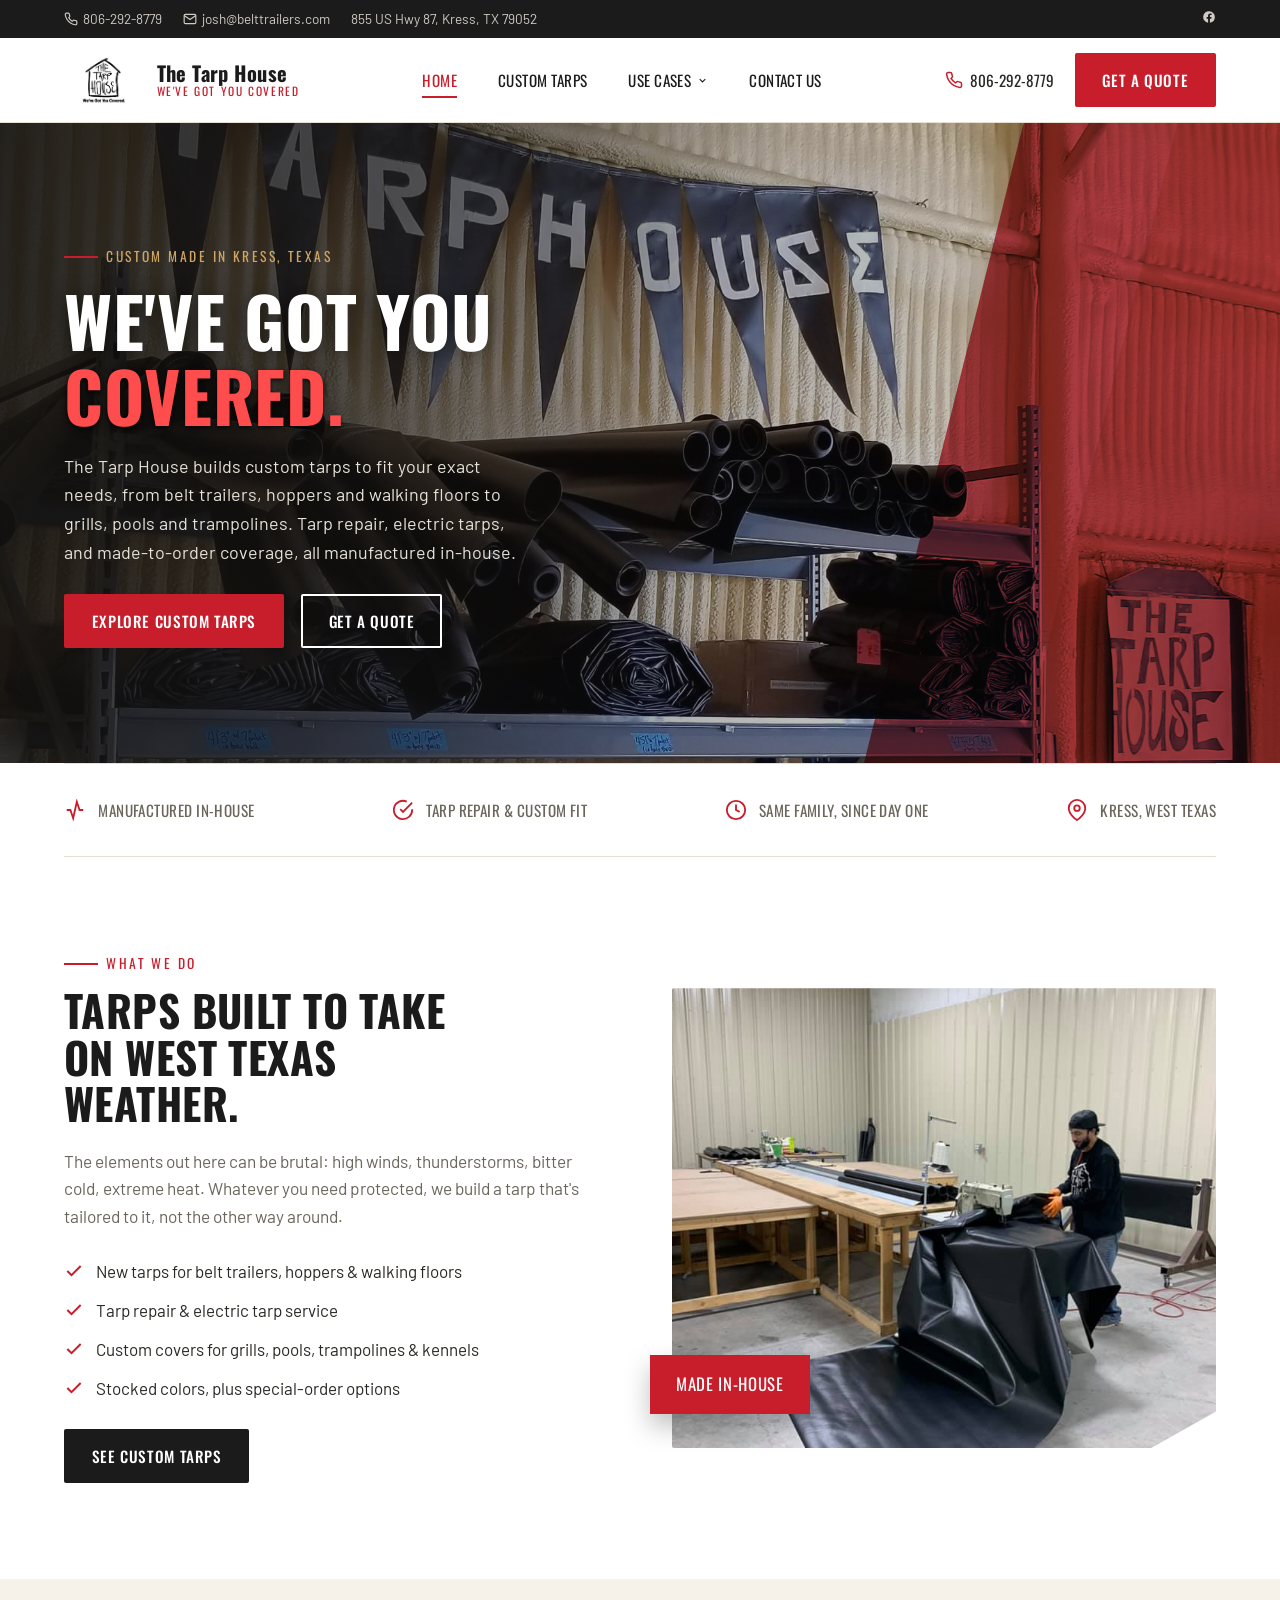
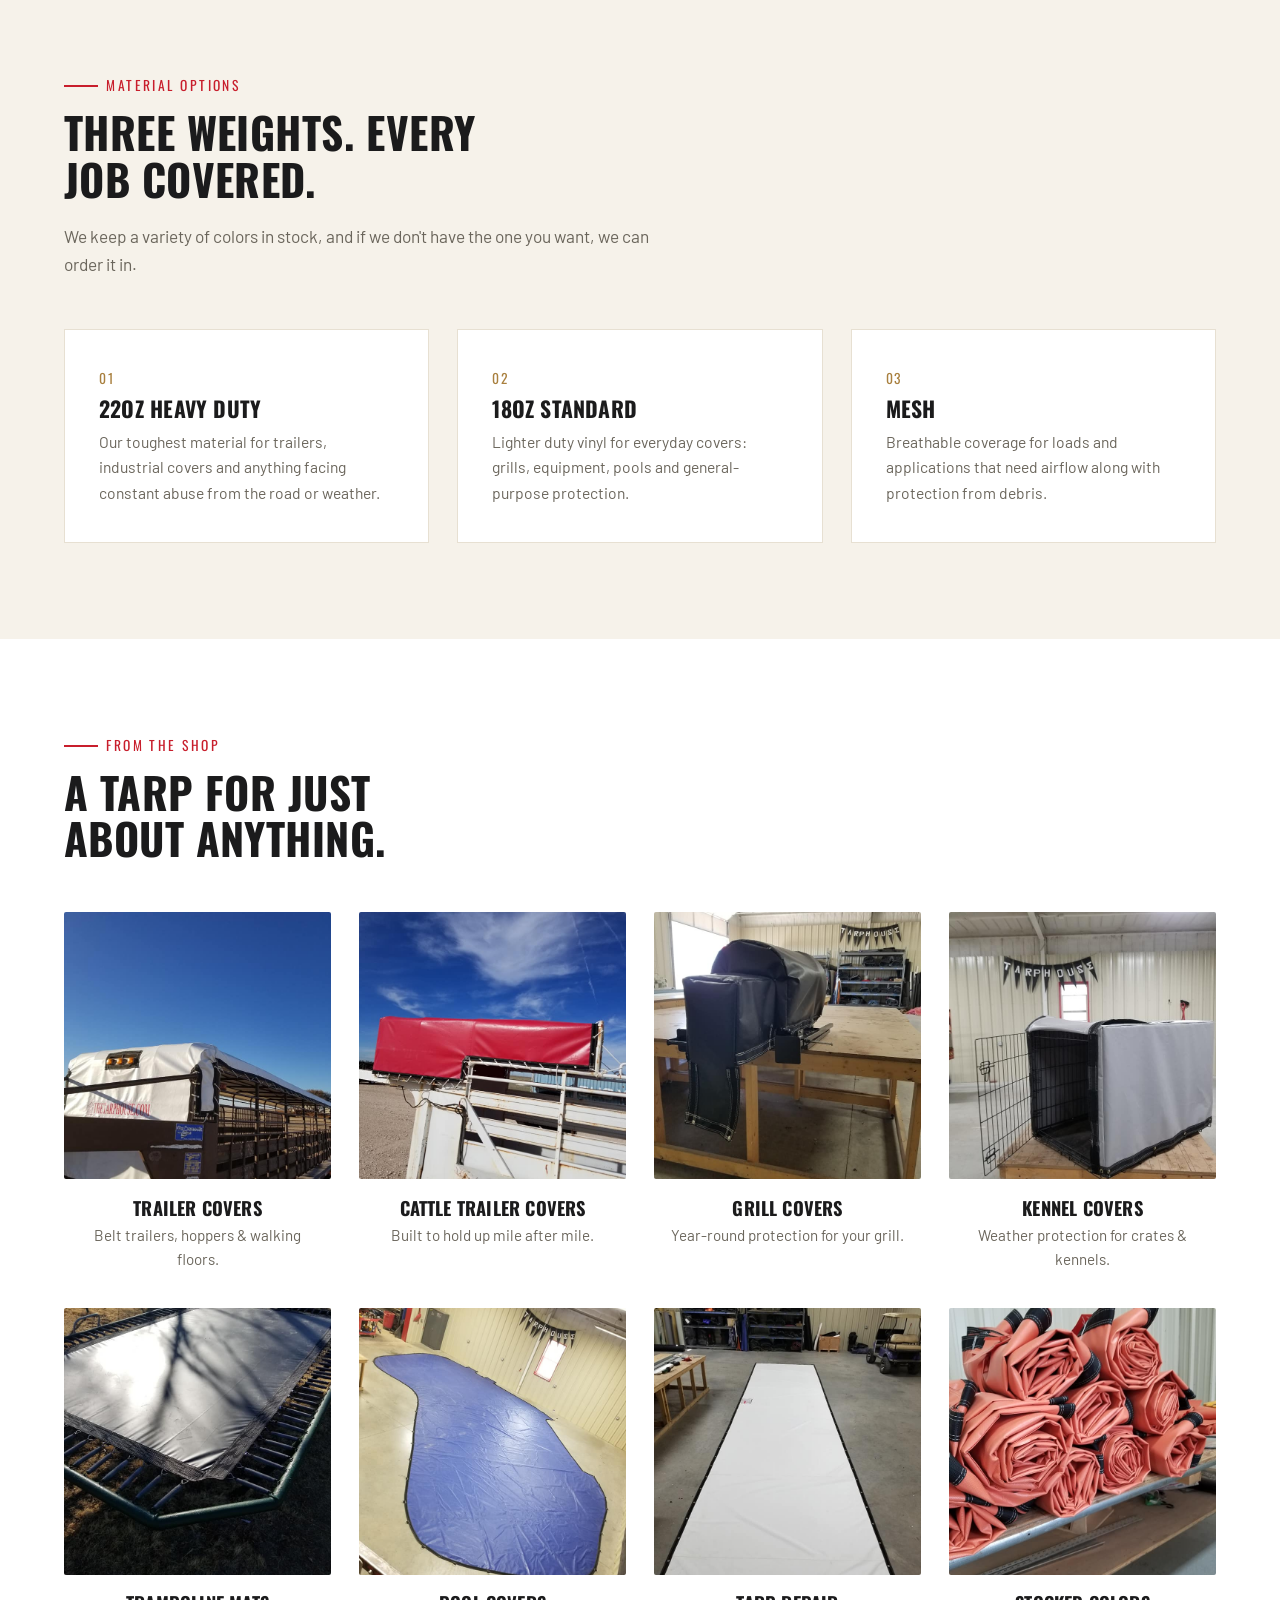
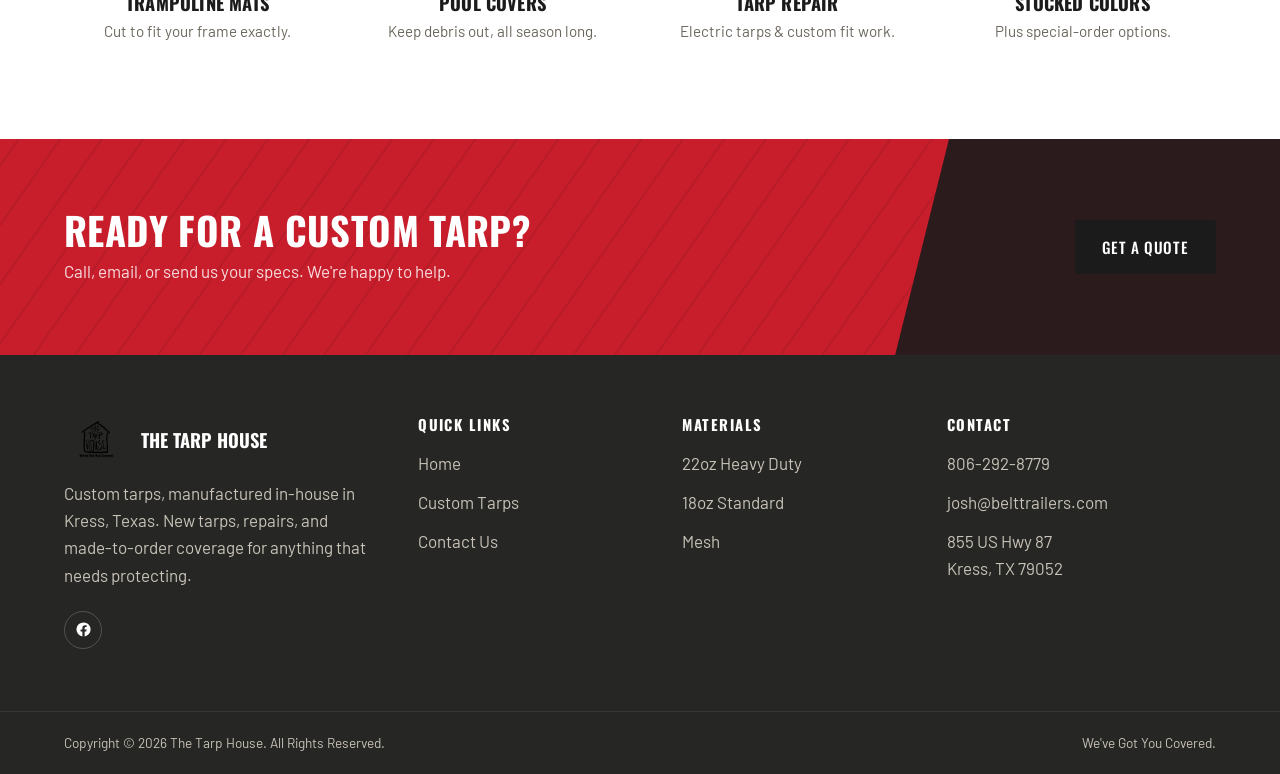
==== index.html @ b613b9aa "Rebuild The Tarp House website Static HTML/CSS/JS site replacing the outdated WordPress build, style" ====
<!doctype html>
<html lang="en">
<head>
<meta charset="UTF-8">
<meta name="viewport" content="width=device-width, initial-scale=1">
<title>The Tarp House | Custom Tarps &amp; Tarp Repair | Kress, TX</title>
<meta name="description" content="Custom-made tarps for trailers, grills, pools, trampolines and more. New tarps, tarp repair, and heavy-duty custom work, manufactured in-house in Kress, Texas.">
<link rel="icon" href="assets/img/favicon.png">
<link rel="preconnect" href="https://fonts.googleapis.com">
<link rel="preconnect" href="https://fonts.gstatic.com" crossorigin>
<link href="https://fonts.googleapis.com/css2?family=Oswald:wght@400;500;600;700&family=Barlow:wght@400;500;600&display=swap" rel="stylesheet">
<link rel="stylesheet" href="assets/css/style.css">
</head>
<body>

<!-- ============ TOP BAR ============ -->
<div class="topbar">
  <div class="container">
    <div class="topbar-left">
      <a href="tel:8062928779">
        <svg viewBox="0 0 24 24" fill="none" stroke="currentColor" stroke-width="2"><path d="M22 16.92v3a2 2 0 0 1-2.18 2 19.79 19.79 0 0 1-8.63-3.07 19.5 19.5 0 0 1-6-6 19.79 19.79 0 0 1-3.07-8.67A2 2 0 0 1 4.11 2h3a2 2 0 0 1 2 1.72c.127.96.362 1.903.7 2.81a2 2 0 0 1-.45 2.11L8.09 9.91a16 16 0 0 0 6 6l1.27-1.27a2 2 0 0 1 2.11-.45c.907.338 1.85.573 2.81.7A2 2 0 0 1 22 16.92z"/></svg>
        806-292-8779
      </a>
      <span><svg viewBox="0 0 24 24" fill="none" stroke="currentColor" stroke-width="2"><path d="M20 4H4a2 2 0 0 0-2 2v12a2 2 0 0 0 2 2h16a2 2 0 0 0 2-2V6a2 2 0 0 0-2-2z"/><path d="m22 6-10 7L2 6"/></svg> josh@belttrailers.com</span>
      <span>855 US Hwy 87, Kress, TX 79052</span>
    </div>
    <div class="topbar-social">
      <a href="https://www.facebook.com/The-Tarp-House-2040908219560010" aria-label="Facebook" target="_blank" rel="noopener">
        <svg viewBox="0 0 24 24" fill="currentColor"><path d="M22 12a10 10 0 1 0-11.56 9.88v-6.99H7.9V12h2.54V9.8c0-2.5 1.49-3.89 3.78-3.89 1.1 0 2.24.2 2.24.2v2.46h-1.26c-1.24 0-1.63.77-1.63 1.56V12h2.78l-.44 2.89h-2.34v6.99A10 10 0 0 0 22 12z"/></svg>
      </a>
    </div>
  </div>
</div>

<!-- ============ MAIN NAV ============ -->
<div class="navwrap">
  <div class="container nav">
    <a class="brand" href="index.html">
      <img src="assets/img/logo-mark.png" alt="The Tarp House logo">
      <span class="brand-word"><b>The Tarp House</b><span>We've Got You Covered</span></span>
    </a>
    <nav class="nav-links" id="nav-links">
      <a href="index.html" class="active">Home</a>
      <a href="custom-tarps.html">Custom Tarps</a>
      <div class="nav-dropdown">
        <button class="nav-dropdown-toggle" aria-expanded="false" aria-haspopup="true">
          Use Cases
          <svg viewBox="0 0 24 24" fill="none" stroke="currentColor" stroke-width="2.4"><polyline points="6 9 12 15 18 9"/></svg>
        </button>
        <div class="nav-dropdown-menu">
          <a href="use-cases/trailer-covers.html">Trailer Covers</a>
          <a href="use-cases/trampoline-mats.html">Trampoline Mats</a>
          <a href="use-cases/grill-covers.html">Grill Covers</a>
          <a href="use-cases/kennel-covers.html">Kennel Covers</a>
          <a href="use-cases/colors.html">Colors We Have</a>
        </div>
      </div>
      <a href="contact-us.html">Contact Us</a>
      <a href="tel:8062928779" class="nav-mobile-call">Call Now: 806-292-8779</a>
    </nav>
    <div class="nav-cta">
      <a class="nav-phone" href="tel:8062928779">
        <svg viewBox="0 0 24 24" fill="none" stroke="currentColor" stroke-width="2"><path d="M22 16.92v3a2 2 0 0 1-2.18 2 19.79 19.79 0 0 1-8.63-3.07 19.5 19.5 0 0 1-6-6 19.79 19.79 0 0 1-3.07-8.67A2 2 0 0 1 4.11 2h3a2 2 0 0 1 2 1.72c.127.96.362 1.903.7 2.81a2 2 0 0 1-.45 2.11L8.09 9.91a16 16 0 0 0 6 6l1.27-1.27a2 2 0 0 1 2.11-.45c.907.338 1.85.573 2.81.7A2 2 0 0 1 22 16.92z"/></svg>
        806-292-8779
      </a>
      <a class="btn btn-red" href="contact-us.html">Get a Quote</a>
      <button class="hamburger" aria-label="Toggle menu" aria-expanded="false">
        <span></span><span></span><span></span>
      </button>
    </div>
  </div>
</div>

<!-- ============ HERO ============ -->
<header class="hero" style="background-image:url('assets/img/tarps-in-a-house.jpg')">
  <div class="hero-shape"></div>
  <div class="hero-shape two"></div>
  <div class="container">
    <span class="hero-eyebrow">Custom Made in Kress, Texas</span>
    <h1>We've Got You <em>Covered.</em></h1>
    <p>The Tarp House builds custom tarps to fit your exact needs, from belt trailers, hoppers and walking floors to grills, pools and trampolines. Tarp repair, electric tarps, and made-to-order coverage, all manufactured in-house.</p>
    <div class="hero-actions">
      <a href="custom-tarps.html" class="btn btn-red">Explore Custom Tarps</a>
      <a href="contact-us.html" class="btn btn-outline">Get a Quote</a>
    </div>
  </div>
</header>

<!-- ============ TRUST STRIP ============ -->
<div class="container">
  <div class="trust-strip">
    <div class="trust-item"><svg viewBox="0 0 24 24" fill="none" stroke="currentColor" stroke-width="2"><path d="M3 12h4l3 9 4-18 3 9h4"/></svg> Manufactured In-House</div>
    <div class="trust-item"><svg viewBox="0 0 24 24" fill="none" stroke="currentColor" stroke-width="2"><path d="M22 11.08V12a10 10 0 1 1-5.93-9.14"/><polyline points="22 4 12 14.01 9 11.01"/></svg> Tarp Repair &amp; Custom Fit</div>
    <div class="trust-item"><svg viewBox="0 0 24 24" fill="none" stroke="currentColor" stroke-width="2"><circle cx="12" cy="12" r="10"/><polyline points="12 6 12 12 16 14"/></svg> Same Family, Since Day One</div>
    <div class="trust-item"><svg viewBox="0 0 24 24" fill="none" stroke="currentColor" stroke-width="2"><path d="M21 10c0 7-9 13-9 13s-9-6-9-13a9 9 0 0 1 18 0z"/><circle cx="12" cy="10" r="3"/></svg> Kress, West Texas</div>
  </div>
</div>

<!-- ============ INTRO SPLIT ============ -->
<section>
  <div class="container split">
    <div>
      <span class="eyebrow">What We Do</span>
      <h2 class="section-title">Tarps built to take on West Texas weather.</h2>
      <p class="section-lede">The elements out here can be brutal: high winds, thunderstorms, bitter cold, extreme heat. Whatever you need protected, we build a tarp that's tailored to it, not the other way around.</p>
      <ul class="checklist">
        <li><svg viewBox="0 0 24 24" fill="none" stroke="currentColor" stroke-width="2.4"><polyline points="20 6 9 17 4 12"/></svg> New tarps for belt trailers, hoppers &amp; walking floors</li>
        <li><svg viewBox="0 0 24 24" fill="none" stroke="currentColor" stroke-width="2.4"><polyline points="20 6 9 17 4 12"/></svg> Tarp repair &amp; electric tarp service</li>
        <li><svg viewBox="0 0 24 24" fill="none" stroke="currentColor" stroke-width="2.4"><polyline points="20 6 9 17 4 12"/></svg> Custom covers for grills, pools, trampolines &amp; kennels</li>
        <li><svg viewBox="0 0 24 24" fill="none" stroke="currentColor" stroke-width="2.4"><polyline points="20 6 9 17 4 12"/></svg> Stocked colors, plus special-order options</li>
      </ul>
      <a href="custom-tarps.html" class="btn btn-ink">See Custom Tarps</a>
    </div>
    <div class="split-media">
      <div class="frame">
        <img src="assets/img/workin-man2.jpg" alt="The Tarp House team hand-sewing a custom tarp in the shop">
      </div>
      <div class="tag">Made In-House</div>
    </div>
  </div>
</section>

<!-- ============ MATERIALS ============ -->
<section class="bg-cream">
  <div class="container">
    <span class="eyebrow">Material Options</span>
    <h2 class="section-title">Three weights. Every job covered.</h2>
    <p class="section-lede">We keep a variety of colors in stock, and if we don't have the one you want, we can order it in.</p>
    <div class="grid-3">
      <div class="card">
        <span class="num">01</span>
        <h3>22oz Heavy Duty</h3>
        <p>Our toughest material for trailers, industrial covers and anything facing constant abuse from the road or weather.</p>
      </div>
      <div class="card">
        <span class="num">02</span>
        <h3>18oz Standard</h3>
        <p>Lighter duty vinyl for everyday covers: grills, equipment, pools and general-purpose protection.</p>
      </div>
      <div class="card">
        <span class="num">03</span>
        <h3>Mesh</h3>
        <p>Breathable coverage for loads and applications that need airflow along with protection from debris.</p>
      </div>
    </div>
  </div>
</section>

<!-- ============ GALLERY ============ -->
<section>
  <div class="container">
    <span class="eyebrow">From The Shop</span>
    <h2 class="section-title">A tarp for just about anything.</h2>
    <div class="tiles">
      <a class="tile" href="use-cases/trailer-covers.html">
        <div class="tile-img"><img src="assets/img/trailer-tarp2.jpg" alt="Custom trailer tarp cover"></div>
        <h3>Trailer Covers</h3>
        <p>Belt trailers, hoppers &amp; walking floors.</p>
      </a>
      <a class="tile" href="use-cases/trailer-covers.html">
        <div class="tile-img"><img src="assets/img/trailer-tarp3.jpg" alt="Custom cattle trailer tarp cover"></div>
        <h3>Cattle Trailer Covers</h3>
        <p>Built to hold up mile after mile.</p>
      </a>
      <a class="tile" href="use-cases/grill-covers.html">
        <div class="tile-img"><img src="assets/img/Grill-cover.jpg" alt="Custom grill cover tarp"></div>
        <h3>Grill Covers</h3>
        <p>Year-round protection for your grill.</p>
      </a>
      <a class="tile" href="use-cases/kennel-covers.html">
        <div class="tile-img"><img src="assets/img/kennel-tarp.jpg" alt="Custom kennel cover tarp"></div>
        <h3>Kennel Covers</h3>
        <p>Weather protection for crates &amp; kennels.</p>
      </a>
      <a class="tile" href="use-cases/trampoline-mats.html">
        <div class="tile-img"><img src="assets/img/trampoline-mat.jpg" alt="Custom trampoline mat"></div>
        <h3>Trampoline Mats</h3>
        <p>Cut to fit your frame exactly.</p>
      </a>
      <a class="tile" href="custom-tarps.html">
        <div class="tile-img"><img src="assets/img/Pool-cover.jpg" alt="Custom pool cover tarp"></div>
        <h3>Pool Covers</h3>
        <p>Keep debris out, all season long.</p>
      </a>
      <a class="tile" href="contact-us.html">
        <div class="tile-img"><img src="assets/img/tarp-strip.jpg" alt="Tarp repair and custom fit material"></div>
        <h3>Tarp Repair</h3>
        <p>Electric tarps &amp; custom fit work.</p>
      </a>
      <a class="tile" href="use-cases/colors.html">
        <div class="tile-img"><img src="assets/img/rolled-tarps.jpg" alt="Rolled custom tarp material in stock colors"></div>
        <h3>Stocked Colors</h3>
        <p>Plus special-order options.</p>
      </a>
    </div>
  </div>
</section>

<!-- ============ CTA BAND ============ -->
<div class="cta-band">
  <div class="container cta-inner">
    <div>
      <h2>Ready for a custom tarp?</h2>
      <p>Call, email, or send us your specs. We're happy to help.</p>
    </div>
    <a href="contact-us.html" class="btn btn-ink">Get a Quote</a>
  </div>
</div>

<!-- ============ FOOTER ============ -->
<footer class="site-footer">
  <div class="footer-top">
    <div class="container footer-cols">
      <div>
        <div class="footer-brand">
          <img src="assets/img/logo-mark.png" alt="The Tarp House">
          <b>The Tarp House</b>
        </div>
        <p>Custom tarps, manufactured in-house in Kress, Texas. New tarps, repairs, and made-to-order coverage for anything that needs protecting.</p>
        <div class="footer-social">
          <a href="https://www.facebook.com/The-Tarp-House-2040908219560010" aria-label="Facebook" target="_blank" rel="noopener">
            <svg viewBox="0 0 24 24" fill="currentColor"><path d="M22 12a10 10 0 1 0-11.56 9.88v-6.99H7.9V12h2.54V9.8c0-2.5 1.49-3.89 3.78-3.89 1.1 0 2.24.2 2.24.2v2.46h-1.26c-1.24 0-1.63.77-1.63 1.56V12h2.78l-.44 2.89h-2.34v6.99A10 10 0 0 0 22 12z"/></svg>
          </a>
        </div>
      </div>
      <div class="footer-col">
        <h4>Quick Links</h4>
        <ul>
          <li><a href="index.html">Home</a></li>
          <li><a href="custom-tarps.html">Custom Tarps</a></li>
          <li><a href="contact-us.html">Contact Us</a></li>
        </ul>
      </div>
      <div class="footer-col">
        <h4>Materials</h4>
        <ul>
          <li><a href="custom-tarps.html#materials">22oz Heavy Duty</a></li>
          <li><a href="custom-tarps.html#materials">18oz Standard</a></li>
          <li><a href="custom-tarps.html#materials">Mesh</a></li>
        </ul>
      </div>
      <div class="footer-col">
        <h4>Contact</h4>
        <ul>
          <li><a href="tel:8062928779">806-292-8779</a></li>
          <li><a href="mailto:josh@belttrailers.com">josh@belttrailers.com</a></li>
          <li>855 US Hwy 87<br>Kress, TX 79052</li>
        </ul>
      </div>
    </div>
  </div>
  <div class="footer-bottom">
    <div class="container">
      <span>Copyright &copy; 2026 The Tarp House. All Rights Reserved.</span>
      <span>We've Got You Covered.</span>
    </div>
  </div>
</footer>

<button class="back-to-top" aria-label="Back to top">
  <svg viewBox="0 0 24 24" fill="none" stroke="currentColor" stroke-width="2"><line x1="12" y1="19" x2="12" y2="5"/><polyline points="5 12 12 5 19 12"/></svg>
</button>

<script src="assets/js/main.js"></script>
</body>
</html>
---- assets/css/style.css ----
/* ============================================================
   THE TARP HOUSE - stylesheet
   Palette: gunmetal charcoal + canvas tan + trailer red
   Display: Oswald (condensed, industrial) / Body: Barlow
   ============================================================ */

:root{
  --red: #c81e2c;
  --red-dark: #9c1622;
  --ink: #1b1b1c;
  --charcoal: #262624;
  --charcoal-2: #323230;
  --tan: #cfa564;
  --tan-dark: #a9803f;
  --cream: #f6f2ea;
  --paper: #ffffff;
  --line: #e7e0d2;
  --text: #2b2925;
  --text-soft: #6b665c;

  --font-display: "Oswald", "Arial Narrow", sans-serif;
  --font-body: "Barlow", "Segoe UI", sans-serif;

  --container: 1200px;
  --radius: 2px;
}

*,*::before,*::after{ box-sizing: border-box; }
html{ scroll-behavior: smooth; }
body{
  margin:0;
  font-family: var(--font-body);
  color: var(--text);
  background: var(--paper);
  font-size: 17px;
  line-height: 1.6;
  -webkit-font-smoothing: antialiased;
}
img{ max-width:100%; display:block; }
a{ color: inherit; text-decoration:none; }
h1,h2,h3,h4{
  font-family: var(--font-display);
  text-transform: uppercase;
  letter-spacing: .01em;
  line-height: 1.08;
  margin: 0 0 .5em;
  color: var(--ink);
}
p{ margin: 0 0 1em; }
.container{
  width: 100%;
  max-width: var(--container);
  margin: 0 auto;
  padding: 0 24px;
}
.visually-hidden{
  position:absolute; width:1px; height:1px; overflow:hidden;
  clip:rect(0 0 0 0); white-space:nowrap;
}

/* ---------- buttons ---------- */
.btn{
  display:inline-flex; align-items:center; gap:.5em;
  font-family: var(--font-display);
  text-transform: uppercase;
  letter-spacing: .04em;
  font-size: .95rem;
  font-weight: 500;
  padding: .85em 1.7em;
  border: 2px solid transparent;
  border-radius: var(--radius);
  cursor: pointer;
  transition: transform .18s ease, background-color .18s ease, color .18s ease, border-color .18s ease;
}
.btn:active{ transform: translateY(1px); }
.btn-red{ background: var(--red); color:#fff; }
.btn-red:hover{ background: var(--red-dark); }
.btn-outline{ background: transparent; border-color: currentColor; color:#fff; }
.btn-outline:hover{ background: rgba(255,255,255,.12); }
.btn-ink{ background: var(--ink); color:#fff; }
.btn-ink:hover{ background:#000; }
.btn-tan{ background: var(--tan); color: var(--ink); }
.btn-tan:hover{ background: var(--tan-dark); color:#fff; }

/* ---------- top strip ---------- */
.topbar{
  background: var(--ink);
  color: #cfcac2;
  font-size: .85rem;
}
.topbar .container{
  display:flex; align-items:center; justify-content:space-between;
  height: 38px;
}
.topbar-left{ display:flex; gap:1.5em; }
.topbar a:hover{ color: var(--tan); }
.topbar-left span, .topbar-left a{ display:flex; align-items:center; gap:.4em; white-space:nowrap;}
.topbar-social{ display:flex; gap:.9em; }
.topbar-social a{ color:#cfcac2; }
.topbar-social a:hover{ color: var(--red); }
.topbar svg{ width:14px; height:14px; flex:none; }

/* ---------- main nav ---------- */
.navwrap{
  position: sticky; top:0; z-index: 50;
  background: var(--paper);
  border-bottom: 1px solid var(--line);
}
.nav{
  display:flex; align-items:center; justify-content:space-between;
  height: 84px;
}
.brand{ display:flex; align-items:center; gap:.75em; }
.brand img{ height: 54px; width:auto; }
.brand-word{ font-family: var(--font-display); line-height:1; }
.brand-word b{ display:block; font-size: 1.28rem; letter-spacing:.02em; color: var(--ink);}
.brand-word span{ display:block; font-size:.72rem; letter-spacing:.14em; color: var(--red); text-transform:uppercase; margin-top:2px;}

.nav-links{ display:flex; align-items:center; gap: 2.4em; }
.nav-links > a{
  font-family: var(--font-display);
  text-transform: uppercase;
  font-size: .95rem;
  letter-spacing: .03em;
  color: var(--ink);
  position: relative;
  padding: 6px 0;
}
.nav-links > a::after{
  content:""; position:absolute; left:0; right:100%; bottom:0; height:2px;
  background: var(--red); transition: right .2s ease;
}
.nav-links > a:hover::after, .nav-links > a.active::after{ right:0; }
.nav-links > a.active{ color: var(--red); }
.nav-cta{ display:flex; align-items:center; gap:1.2em; }
.nav-phone{ display:flex; align-items:center; gap:.5em; font-family: var(--font-display); text-transform:uppercase; font-size:.95rem;}
.nav-phone svg{ width:18px; height:18px; color: var(--red); }

/* ---------- nav dropdown (Use Cases) ---------- */
.nav-dropdown{ position: relative; }
.nav-dropdown-toggle{
  display:flex; align-items:center; gap:.4em;
  background:none; border:0; cursor:pointer; padding: 6px 0;
  font-family: var(--font-display); text-transform: uppercase;
  font-size: .95rem; letter-spacing: .03em; color: var(--ink);
  position: relative;
}
.nav-dropdown-toggle::after{
  content:""; position:absolute; left:0; right:100%; bottom:0; height:2px;
  background: var(--red); transition: right .2s ease;
}
.nav-dropdown:hover .nav-dropdown-toggle::after,
.nav-dropdown.open .nav-dropdown-toggle::after,
.nav-dropdown-toggle.current::after{ right:0; }
.nav-dropdown-toggle.current{ color: var(--red); }
.nav-dropdown-toggle svg{ width:11px; height:11px; transition: transform .2s ease; }
.nav-dropdown:hover .nav-dropdown-toggle svg,
.nav-dropdown.open .nav-dropdown-toggle svg{ transform: rotate(180deg); }
.nav-dropdown-menu{
  position:absolute; top: 100%; left: -1.2em; min-width: 230px;
  background:#fff; border:1px solid var(--line);
  box-shadow: 0 20px 40px rgba(20,19,17,.14);
  padding: 10px 0; margin-top: 14px;
  opacity:0; pointer-events:none; transform: translateY(8px);
  transition: opacity .18s ease, transform .18s ease;
  z-index: 60;
}
.nav-dropdown:hover .nav-dropdown-menu,
.nav-dropdown.open .nav-dropdown-menu{ opacity:1; pointer-events:auto; transform: translateY(0); }
.nav-dropdown-menu a{
  display:block; padding: .65em 1.5em;
  font-family: var(--font-body); text-transform:none; letter-spacing:0;
  font-size: .96rem; color: var(--text);
  border-left: 2px solid transparent;
}
.nav-dropdown-menu a:hover{ background: var(--cream); color: var(--red); border-left-color: var(--red); }

.hamburger{
  display:none; flex-direction:column; gap:5px; background:none; border:0; cursor:pointer; padding:8px;
}
.nav-mobile-call{ display:none; }
.hamburger span{ width:26px; height:2px; background: var(--ink); display:block; }

/* ---------- breadcrumb / page header bar ---------- */
.pagehead{
  position: relative;
  background: var(--charcoal);
  color: #fff;
  overflow: hidden;
  padding: 26px 0;
}
.pagehead::before{
  content:""; position:absolute; inset:0;
  background: linear-gradient(100deg, var(--red) 0 18%, transparent 18.6%);
  opacity:.9;
}
.pagehead .container{ position:relative; display:flex; align-items:center; gap:.6em; font-family:var(--font-display); text-transform:uppercase; letter-spacing:.03em;}
.pagehead a{ color:#b9b4aa; }
.pagehead a:hover{ color:#fff; }
.pagehead .current{ color:#fff; font-weight:600; }
.pagehead .sep{ color: var(--red); font-weight:700; }

/* ---------- hero ---------- */
.hero{
  position: relative;
  min-height: 640px;
  display:flex; align-items:center;
  background-size: cover; background-position: 60% 30%;
  overflow: hidden;
  isolation: isolate;
}
.hero::before{
  content:"";
  position:absolute; inset:0;
  background: linear-gradient(100deg, rgba(20,19,17,.92) 0%, rgba(20,19,17,.72) 30%, rgba(20,19,17,.32) 56%, rgba(20,19,17,.12) 100%);
  z-index:1;
}
.hero-shape{
  position:absolute; right:-10%; bottom:-18%; width:36%; height:140%;
  background: var(--red);
  transform: skewX(-14deg);
  z-index:0;
  opacity:.82;
  mix-blend-mode: multiply;
}
.hero-shape.two{ background: var(--tan); right:-16%; opacity:.35; width:30%; }
.hero .container{ position:relative; z-index:2; }
.hero-eyebrow{
  display:inline-flex; align-items:center; gap:.6em;
  color: var(--tan);
  font-family: var(--font-display);
  letter-spacing: .18em;
  text-transform: uppercase;
  font-size: .85rem;
  margin-bottom: 1.1em;
}
.hero-eyebrow::before{ content:""; width:34px; height:2px; background: var(--red); }
.hero h1{
  color:#fff;
  font-size: clamp(2.4rem, 5.4vw, 4.4rem);
  max-width: 12ch;
  margin-bottom:.28em;
  text-shadow: 0 2px 20px rgba(0,0,0,.5);
}
.hero h1 em{
  color: #ff4d4d;
  font-style: normal;
  text-shadow: 0 2px 4px rgba(0,0,0,.7), 0 2px 24px rgba(0,0,0,.55);
}
.hero p{
  color:#e6e2d8; max-width: 46ch; font-size:1.12rem;
}
.hero-actions{ display:flex; gap:1em; margin-top: 1.6em; flex-wrap: wrap; }

/* ---------- section basics ---------- */
section{ padding: 96px 0; position:relative; }
.section-tight{ padding: 64px 0; }
.eyebrow{
  font-family: var(--font-display);
  color: var(--red);
  letter-spacing: .18em;
  text-transform: uppercase;
  font-size: .85rem;
  display:flex; align-items:center; gap:.6em;
  margin-bottom: .8em;
}
.eyebrow::before{ content:""; width:34px; height:2px; background: var(--red); }
.section-title{ font-size: clamp(1.9rem, 3.4vw, 2.7rem); max-width: 18ch; }
.section-lede{ color: var(--text-soft); font-size: 1.08rem; max-width: 60ch; }

.bg-cream{ background: var(--cream); }
.bg-ink{ background: var(--ink); color:#fff; }
.bg-ink h2, .bg-ink h3{ color:#fff; }

/* ---------- intro split ---------- */
.split{
  display:grid; grid-template-columns: 1fr 1fr; gap: 64px; align-items:center;
}
.split-media{ position:relative; }
.split-media .frame{
  position:relative; overflow:hidden; border-radius: var(--radius);
  clip-path: polygon(0 0, 100% 0, 100% 92%, 88% 100%, 0 100%);
}
.split-media img{ width:100%; height: 460px; object-fit: cover; }
.split-media .tag{
  position:absolute; left: -22px; bottom: 34px;
  background: var(--red); color:#fff;
  padding: 16px 26px; font-family: var(--font-display);
  text-transform: uppercase; letter-spacing:.04em; font-size:1.05rem;
  box-shadow: 0 12px 26px rgba(0,0,0,.25);
}
.checklist{ list-style:none; margin: 1.6em 0; padding:0; display:grid; gap: .7em; }
.checklist li{ display:flex; gap:.7em; align-items:flex-start; color: var(--text); }
.checklist svg{ flex:none; width:20px; height:20px; color: var(--red); margin-top:3px; }

/* ---------- material cards ---------- */
.grid-3{ display:grid; grid-template-columns: repeat(3,1fr); gap: 28px; margin-top: 3em; }
.grid-4{ display:grid; grid-template-columns: repeat(4,1fr); gap: 24px; margin-top: 3em; }
.card{
  background:#fff; border: 1px solid var(--line);
  padding: 2.2em 2em; position:relative; overflow:hidden;
}
.card::before{
  content:""; position:absolute; top:0; left:0; width:100%; height:4px; background: var(--red);
  transform: scaleX(0); transform-origin:left; transition: transform .25s ease;
}
.card:hover::before{ transform: scaleX(1); }
.card .num{
  font-family: var(--font-display); font-size:.85rem; color: var(--tan-dark);
  letter-spacing:.12em; margin-bottom: .6em; display:block;
}
.card h3{ font-size: 1.35rem; margin-bottom:.4em; }
.card p{ color: var(--text-soft); margin-bottom:0; font-size:.98rem; }
.card-icon{
  width:54px; height:54px; border-radius:50%;
  background: var(--cream); display:flex; align-items:center; justify-content:center;
  margin-bottom: 1.1em; color: var(--red);
}
.card-icon svg{ width:26px; height:26px; }

/* ---------- gallery (overlay-caption variant, used on Custom Tarps page) ---------- */
.gallery{ display:grid; grid-template-columns: repeat(4, 1fr); gap: 20px; margin-top: 3em; }
.gallery-item{
  position:relative; overflow:hidden; aspect-ratio: 4/5; background: var(--charcoal);
}
.gallery-item img{
  width:100%; height:100%; object-fit:cover; transition: transform .5s ease;
}
.gallery-item:hover img{ transform: scale(1.08); }
.gallery-item .cap{
  position:absolute; left:0; right:0; bottom:0; padding: 14px 16px 12px;
  background: linear-gradient(0deg, rgba(0,0,0,.85), rgba(0,0,0,0));
  color:#fff; font-family: var(--font-display); text-transform:uppercase;
  letter-spacing:.03em; font-size:.92rem;
}
.gallery-item.wide{ grid-column: span 2; }

/* ---------- use-case tiles (uniform grid, caption below image, used on Home) ---------- */
.tiles{ display:grid; grid-template-columns: repeat(4, 1fr); gap: 36px 28px; margin-top: 3em; }
.tile{ display:block; text-align:center; }
.tile-img{
  aspect-ratio: 1 / 1; overflow:hidden; background: var(--cream);
  border-radius: var(--radius); margin-bottom: 1.1em;
}
.tile-img img{ width:100%; height:100%; object-fit:cover; transition: transform .45s ease; }
.tile:hover .tile-img img{ transform: scale(1.06); }
.tile h3{ font-size: 1.15rem; margin-bottom:.3em; transition: color .18s ease; }
.tile:hover h3{ color: var(--red); }
.tile p{ color: var(--text-soft); font-size:.95rem; margin:0 auto; max-width: 26ch; }

/* ---------- cta band ---------- */
.cta-band{
  position: relative; background: var(--red); color:#fff; overflow:hidden; padding: 70px 0;
}
.cta-band::before{
  content:""; position:absolute; inset:0;
  background: repeating-linear-gradient(-55deg, rgba(0,0,0,.08) 0 2px, transparent 2px 34px);
}
.cta-band::after{
  content:""; position:absolute; right:-6%; top:0; bottom:0; width:34%;
  background: var(--ink); transform: skewX(-14deg);
  opacity:.9;
}
.cta-inner{
  position:relative; z-index:2;
  display:flex; align-items:center; justify-content:space-between; gap: 2em; flex-wrap: wrap;
}
.cta-inner h2{ color:#fff; margin-bottom:.2em; font-size: clamp(1.7rem,3vw,2.4rem); }
.cta-inner p{ color: rgba(255,255,255,.85); margin:0; }

/* ---------- testimonial / trust strip ---------- */
.trust-strip{
  display:flex; justify-content: space-between; gap: 2em; flex-wrap: wrap;
  padding: 34px 0; border-top:1px solid var(--line); border-bottom:1px solid var(--line);
}
.trust-item{ display:flex; align-items:center; gap:.8em; font-family: var(--font-display); text-transform:uppercase; letter-spacing:.03em; color: var(--text-soft); font-size:.95rem;}
.trust-item svg{ width:22px; height:22px; color: var(--red); flex:none; }

/* ---------- accordion (materials / faq) ---------- */
.acc-item{ border-bottom: 1px solid var(--line); }
.acc-head{
  width:100%; display:flex; align-items:center; justify-content:space-between;
  background:none; border:0; cursor:pointer; padding: 1.3em 0;
  font-family: var(--font-display); text-transform:uppercase; letter-spacing:.02em; font-size:1.1rem;
  color: var(--ink); text-align:left;
}
.acc-head .plus{ font-size:1.4rem; color: var(--red); transition: transform .25s ease; flex:none; margin-left:1em; }
.acc-item.open .acc-head .plus{ transform: rotate(45deg); }
.acc-panel{ max-height:0; overflow:hidden; transition: max-height .3s ease; }
.acc-item.open .acc-panel{ max-height: 320px; }
.acc-panel-inner{ padding-bottom: 1.4em; color: var(--text-soft); max-width: 70ch; }

/* ---------- forms ---------- */
.form-grid{ display:grid; grid-template-columns: 1fr 1fr; gap: 20px; }
.field{ display:flex; flex-direction:column; gap: .5em; }
.field.full{ grid-column: 1 / -1; }
.field label{
  font-family: var(--font-display); text-transform:uppercase; font-size:.82rem;
  letter-spacing:.06em; color: var(--text-soft);
}
.field input, .field select, .field textarea{
  font-family: var(--font-body); font-size: 1rem; padding: .85em 1em;
  border: 1px solid #d8d2c4; background:#fff; color: var(--text);
  border-radius: var(--radius);
}
.field textarea{ resize: vertical; min-height: 130px; }
.field input:focus, .field select:focus, .field textarea:focus{
  outline: none; border-color: var(--red); box-shadow: 0 0 0 3px rgba(200,30,44,.13);
}
.form-note{ font-size:.85rem; color: var(--text-soft); margin-top:.6em; }
.form-success{
  display:none; background: #1f5e2e; color:#fff; padding: 1em 1.2em; margin-bottom:1.4em;
  font-family: var(--font-display); letter-spacing:.02em;
}
.form-success.show{ display:block; }

/* ---------- contact page specifics ---------- */
.contact-grid{ display:grid; grid-template-columns: .85fr 1.15fr; gap: 60px; }
.info-card{ background: var(--ink); color:#fff; padding: 2.6em 2.4em; height:100%; }
.info-card h3{ color:#fff; }
.info-row{ display:flex; gap: 1em; padding: 1.2em 0; border-top: 1px solid rgba(255,255,255,.14); }
.info-row:first-of-type{ border-top:none; }
.info-row svg{ width:22px; height:22px; color: var(--red); flex:none; margin-top:2px; }
.info-row .label{ font-family: var(--font-display); text-transform:uppercase; font-size:.78rem; letter-spacing:.08em; color: var(--tan); margin-bottom:.2em;}
.info-row a:hover{ color: var(--tan); }

.map-frame{
  border:1px solid var(--line); overflow:hidden; height: 220px; margin-top: 2em;
}
.map-frame iframe{ width:100%; height:100%; border:0; filter: grayscale(.2); }

/* ---------- footer ---------- */
.site-footer{ background: var(--charcoal); color: #c8c3b8; }
.footer-top{ padding: 62px 0; border-bottom: 1px solid rgba(255,255,255,.08); }
.footer-cols{ display:grid; grid-template-columns: 1.4fr 1fr 1fr 1.2fr; gap: 40px; }
.footer-brand{ display:flex; align-items:center; gap:.7em; margin-bottom: 1.1em; }
.footer-brand img{ height:44px; }
.footer-brand b{ font-family: var(--font-display); color:#fff; font-size:1.15rem; text-transform:uppercase; }
.footer-col h4{
  color:#fff; font-size:.92rem; letter-spacing:.1em; margin-bottom: 1.1em;
}
.footer-col ul{ list-style:none; margin:0; padding:0; display:grid; gap:.7em; }
.footer-col a:hover{ color:#fff; }
.footer-social{ display:flex; gap: .8em; margin-top: 1.3em; }
.footer-social a{
  width:38px; height:38px; border:1px solid rgba(255,255,255,.2); border-radius:50%;
  display:flex; align-items:center; justify-content:center; color:#fff;
}
.footer-social a:hover{ background: var(--red); border-color: var(--red); }
.footer-social svg{ width:17px; height:17px; }
.footer-bottom{ padding: 20px 0; }
.footer-bottom .container{ display:flex; justify-content:space-between; align-items:center; gap:1em; flex-wrap:wrap; font-size:.85rem; }
.footer-bottom a:hover{ color:#fff; }

/* ---------- misc ---------- */
.back-to-top{
  position: fixed; right: 22px; bottom: 22px; z-index: 60;
  width: 46px; height:46px; border-radius:50%;
  background: var(--ink); color:#fff; display:flex; align-items:center; justify-content:center;
  border: none; cursor:pointer; opacity:0; pointer-events:none; transition: opacity .25s ease, background .2s ease;
}
.back-to-top.show{ opacity:1; pointer-events:auto; }
.back-to-top:hover{ background: var(--red); }
.back-to-top svg{ width:20px; height:20px; }

/* ============ responsive ============ */
@media (max-width: 980px){
  .split{ grid-template-columns: 1fr; gap: 40px; }
  .split-media img{ height: 340px; }
  .grid-3{ grid-template-columns: 1fr 1fr; }
  .gallery{ grid-template-columns: repeat(2,1fr); }
  .gallery-item.wide{ grid-column: span 2; }
  .tiles{ grid-template-columns: repeat(2,1fr); gap: 30px 24px; }
  .footer-cols{ grid-template-columns: 1fr 1fr; }
  .contact-grid{ grid-template-columns: 1fr; }
  .topbar-left span:last-child{ display:none; }
}

@media (max-width: 760px){
  .topbar-left{ gap: 1em; font-size: .78rem; }
  .topbar-left span{ display:none; }
  .nav{ height: 68px; }
  .brand-word span{ display:none; }
  .brand-word b{ font-size: 1.05rem; }
  .brand img{ height: 40px; }
  .nav-cta{ gap: .6em; }
  .nav-cta .btn-red{ display:none; }
  .nav-links{
    position: fixed; inset: 68px 0 0 0; background: #fff; flex-direction: column;
    align-items: flex-start; padding: 32px 24px; gap: 1.4em; transform: translateX(100%);
    transition: transform .25s ease; overflow-y:auto;
  }
  .nav-links.open{ transform: translateX(0); }
  .nav-links > a{ font-size: 1.2rem; }
  .nav-dropdown{ width:100%; }
  .nav-dropdown-toggle{ width:100%; justify-content:space-between; font-size:1.2rem; padding:0; }
  .nav-dropdown-menu{
    position:static; opacity:1; pointer-events:auto; transform:none;
    box-shadow:none; border:0; margin: 0; padding: 0;
    max-height:0; overflow:hidden; transition: max-height .3s ease;
  }
  .nav-dropdown.open .nav-dropdown-menu{ max-height: 400px; padding-top:.6em; }
  .nav-dropdown-menu a{ padding: .6em 0 .6em 1em; font-size:1.05rem; }
  .nav-mobile-call{
    display:flex !important; align-items:center; justify-content:center; gap:.5em;
    margin-top:.6em; font-size:1rem !important;
    font-family: var(--font-display); text-transform:uppercase; letter-spacing:.03em;
    background: var(--red); color:#fff !important; padding: .9em 1.4em; width:100%;
  }
  .nav-phone{ display:none; }
  .hamburger{ display:flex; }
  .hero{ min-height: 560px; text-align:left; }
  .hero-actions .btn{ width:100%; justify-content:center; }
  .hero-actions{ flex-direction:column; }
  section{ padding: 64px 0; }
  .grid-3, .grid-4{ grid-template-columns: 1fr; }
  .gallery{ grid-template-columns: 1fr 1fr; }
  .tiles{ grid-template-columns: 1fr 1fr; gap: 26px 18px; }
  .cta-inner{ flex-direction:column; align-items:flex-start; }
  .footer-cols{ grid-template-columns: 1fr; gap: 32px; }
  .form-grid{ grid-template-columns: 1fr; }
}
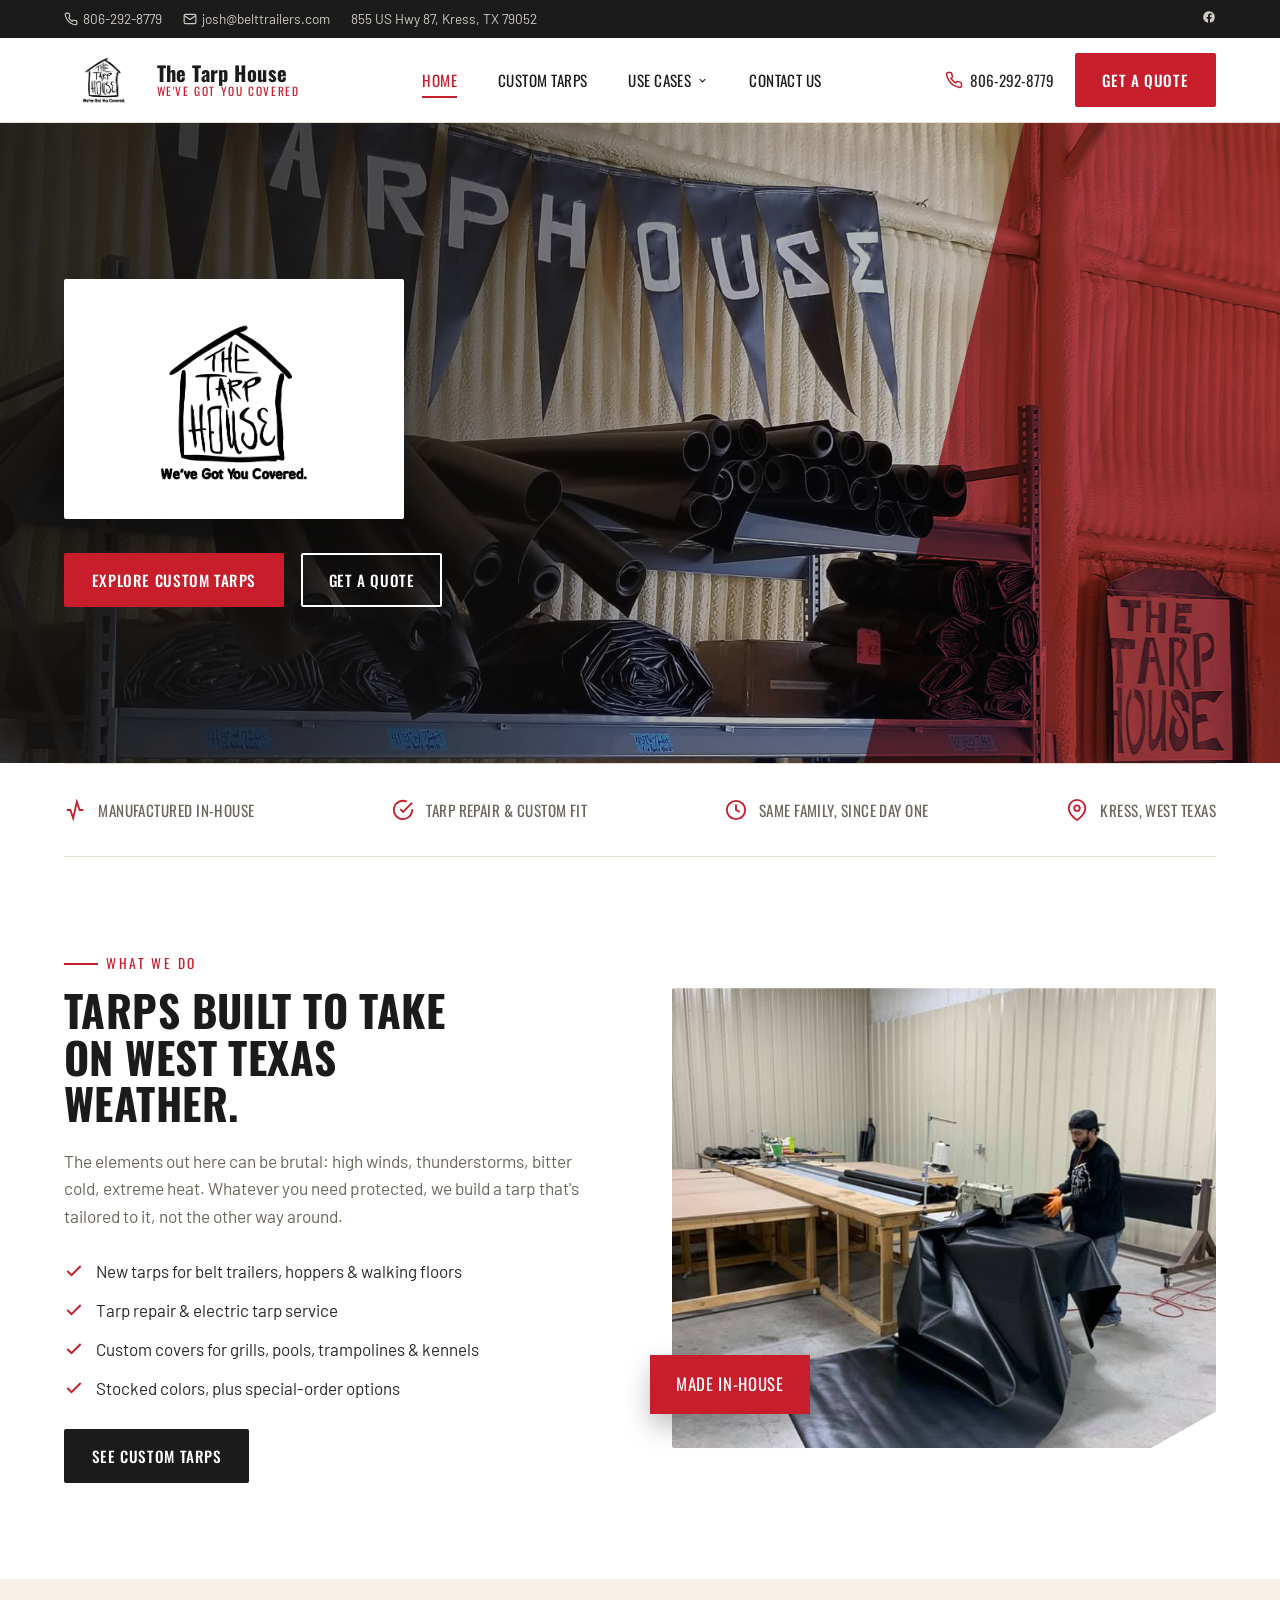
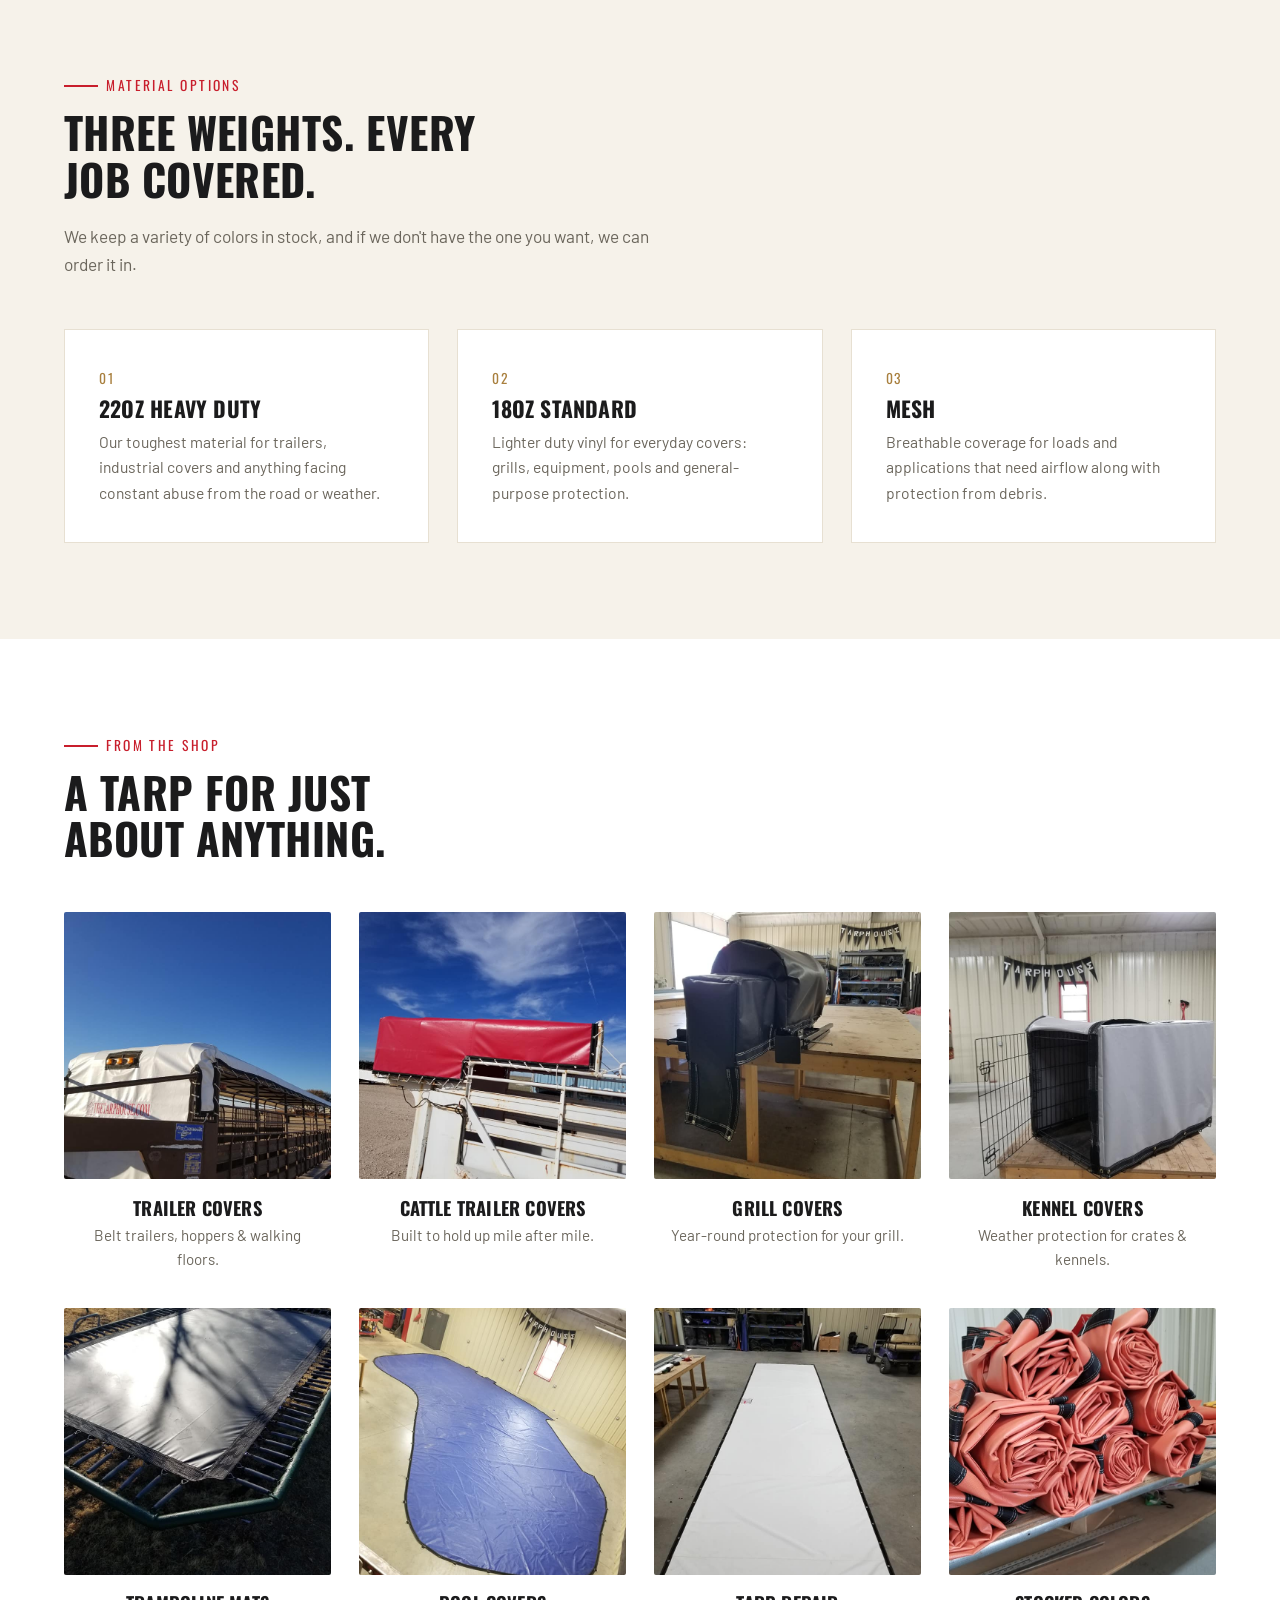
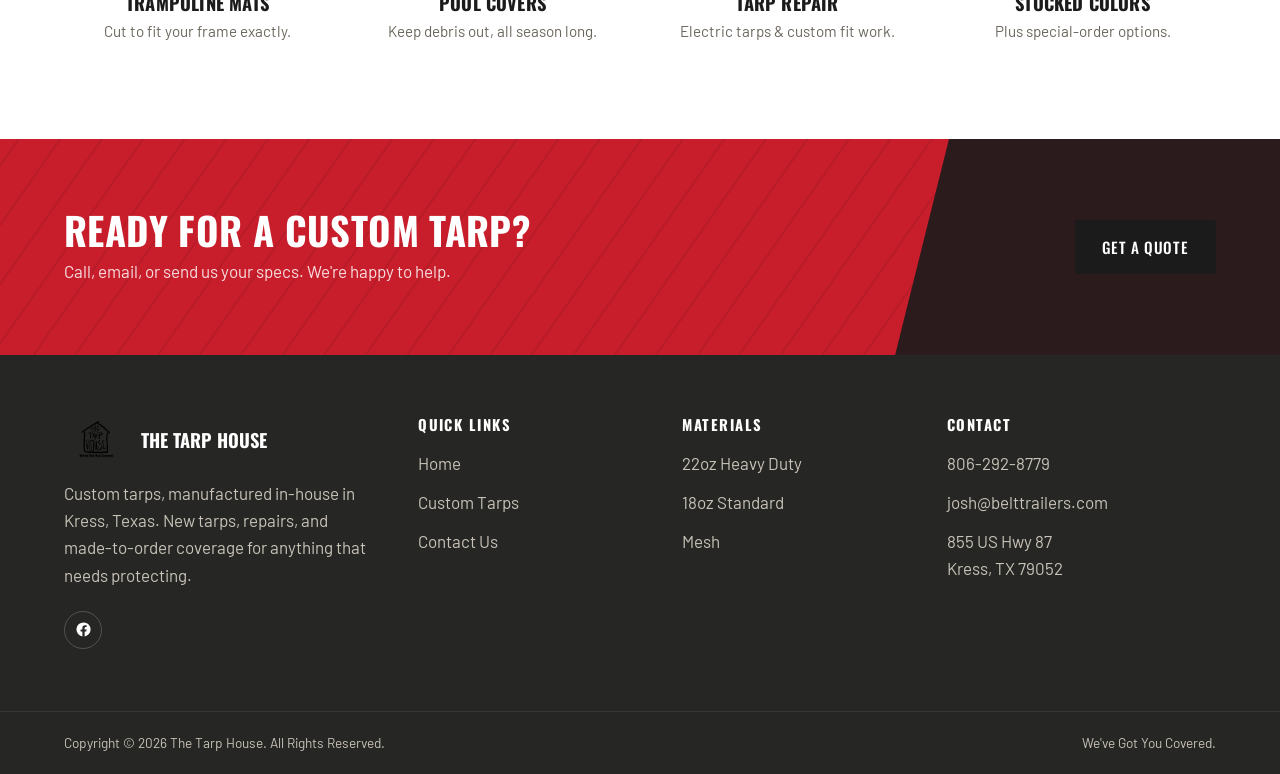
==== commit 6755280d: "Replace home hero headline with the logo Swaps the eyebrow/headline/paragraph block for the logo mar" ====
--- a/index.html
+++ b/index.html
@@ -76,9 +76,7 @@
   <div class="hero-shape"></div>
   <div class="hero-shape two"></div>
   <div class="container">
-    <span class="hero-eyebrow">Custom Made in Kress, Texas</span>
-    <h1>We've Got You <em>Covered.</em></h1>
-    <p>The Tarp House builds custom tarps to fit your exact needs, from belt trailers, hoppers and walking floors to grills, pools and trampolines. Tarp repair, electric tarps, and made-to-order coverage, all manufactured in-house.</p>
+    <img src="assets/img/logo-mark.png" alt="The Tarp House: We've Got You Covered" class="hero-logo">
     <div class="hero-actions">
       <a href="custom-tarps.html" class="btn btn-red">Explore Custom Tarps</a>
       <a href="contact-us.html" class="btn btn-outline">Get a Quote</a>
--- a/assets/css/style.css
+++ b/assets/css/style.css
@@ -160,13 +160,13 @@
   position:absolute; top: 100%; left: -1.2em; min-width: 230px;
   background:#fff; border:1px solid var(--line);
   box-shadow: 0 20px 40px rgba(20,19,17,.14);
-  padding: 10px 0; margin-top: 14px;
-  opacity:0; pointer-events:none; transform: translateY(8px);
-  transition: opacity .18s ease, transform .18s ease;
+  padding: 14px 0 10px; margin-top: 0;
+  opacity:0; pointer-events:none;
+  transition: opacity .18s ease;
   z-index: 60;
 }
 .nav-dropdown:hover .nav-dropdown-menu,
-.nav-dropdown.open .nav-dropdown-menu{ opacity:1; pointer-events:auto; transform: translateY(0); }
+.nav-dropdown.open .nav-dropdown-menu{ opacity:1; pointer-events:auto; }
 .nav-dropdown-menu a{
   display:block; padding: .65em 1.5em;
   font-family: var(--font-body); text-transform:none; letter-spacing:0;
@@ -250,7 +250,13 @@
 .hero p{
   color:#e6e2d8; max-width: 46ch; font-size:1.12rem;
 }
-.hero-actions{ display:flex; gap:1em; margin-top: 1.6em; flex-wrap: wrap; }
+.hero-logo{
+  width: 100%; max-width: 340px;
+  background: #fff; padding: 28px 30px 22px;
+  border-radius: var(--radius);
+  box-shadow: 0 24px 60px rgba(0,0,0,.35);
+}
+.hero-actions{ display:flex; gap:1em; margin-top: 2em; flex-wrap: wrap; }
 
 /* ---------- section basics ---------- */
 section{ padding: 96px 0; position:relative; }
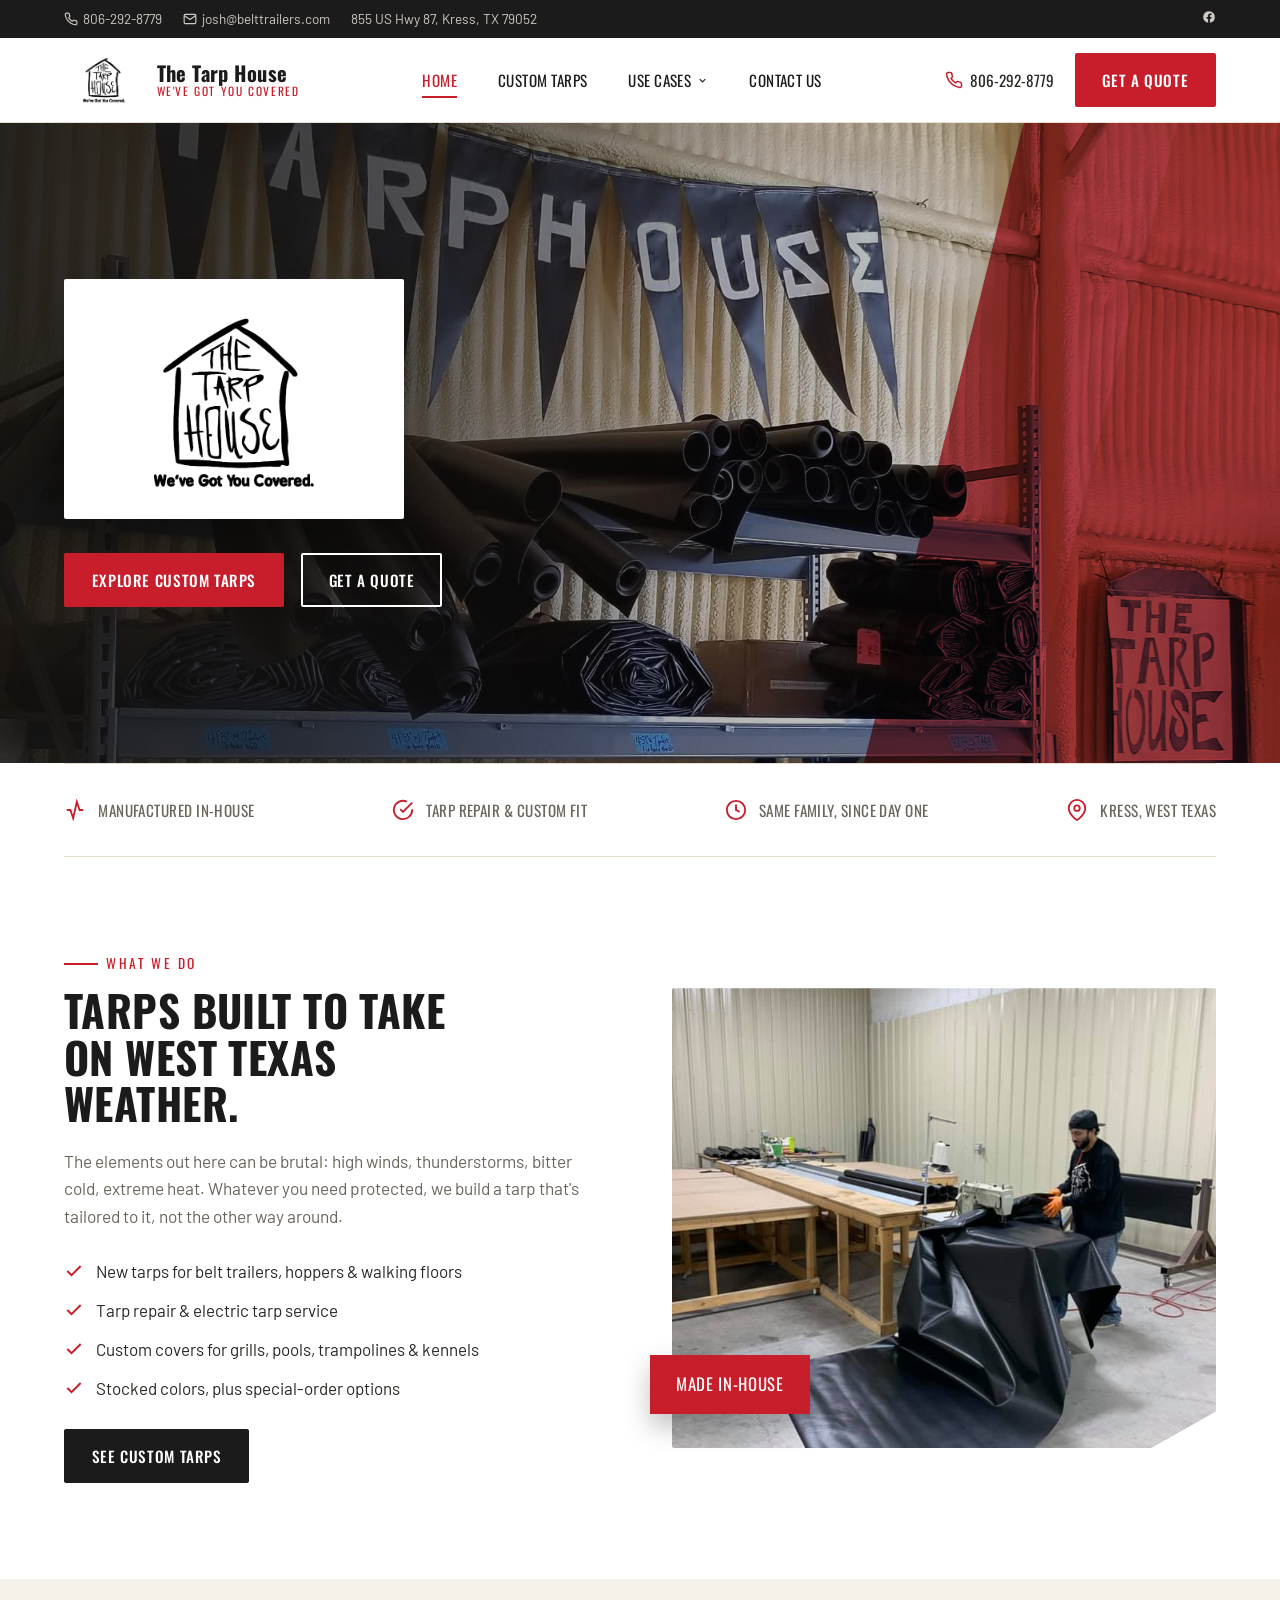
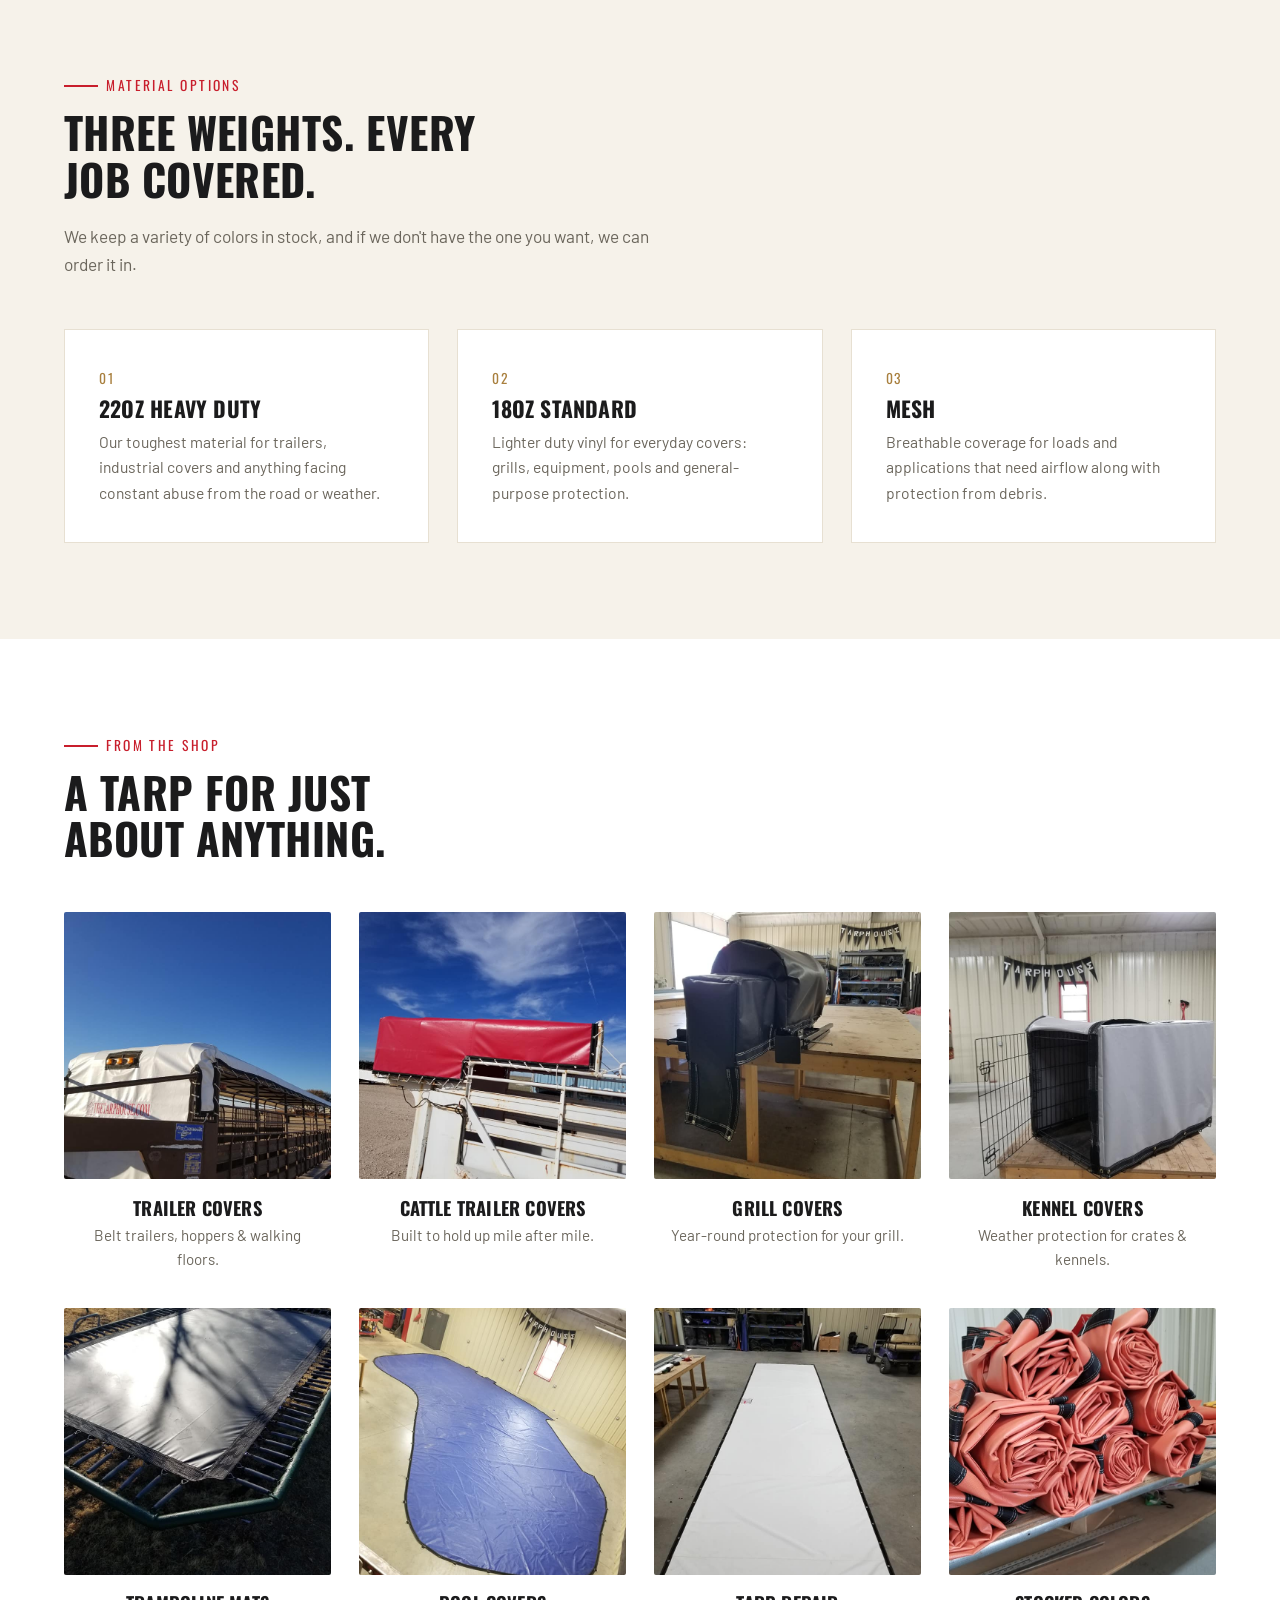
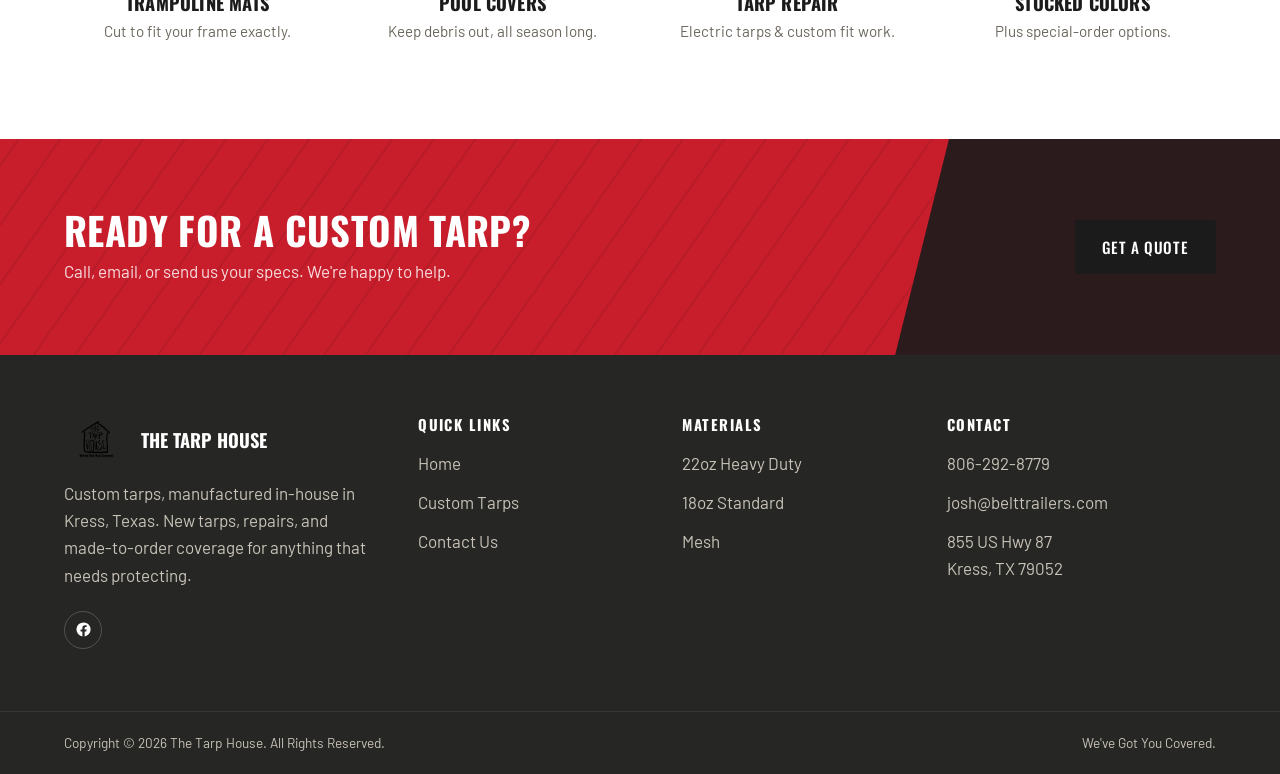
==== commit 62097cad: "Swap hero logo for higher-res artwork Co-Authored-By: Claude Sonnet 5 <noreply@anthropic.com>" ====
--- a/index.html
+++ b/index.html
@@ -76,7 +76,7 @@
   <div class="hero-shape"></div>
   <div class="hero-shape two"></div>
   <div class="container">
-    <img src="assets/img/logo-mark.png" alt="The Tarp House: We've Got You Covered" class="hero-logo">
+    <img src="assets/img/hero-large-logo.png" alt="The Tarp House: We've Got You Covered" class="hero-logo">
     <div class="hero-actions">
       <a href="custom-tarps.html" class="btn btn-red">Explore Custom Tarps</a>
       <a href="contact-us.html" class="btn btn-outline">Get a Quote</a>
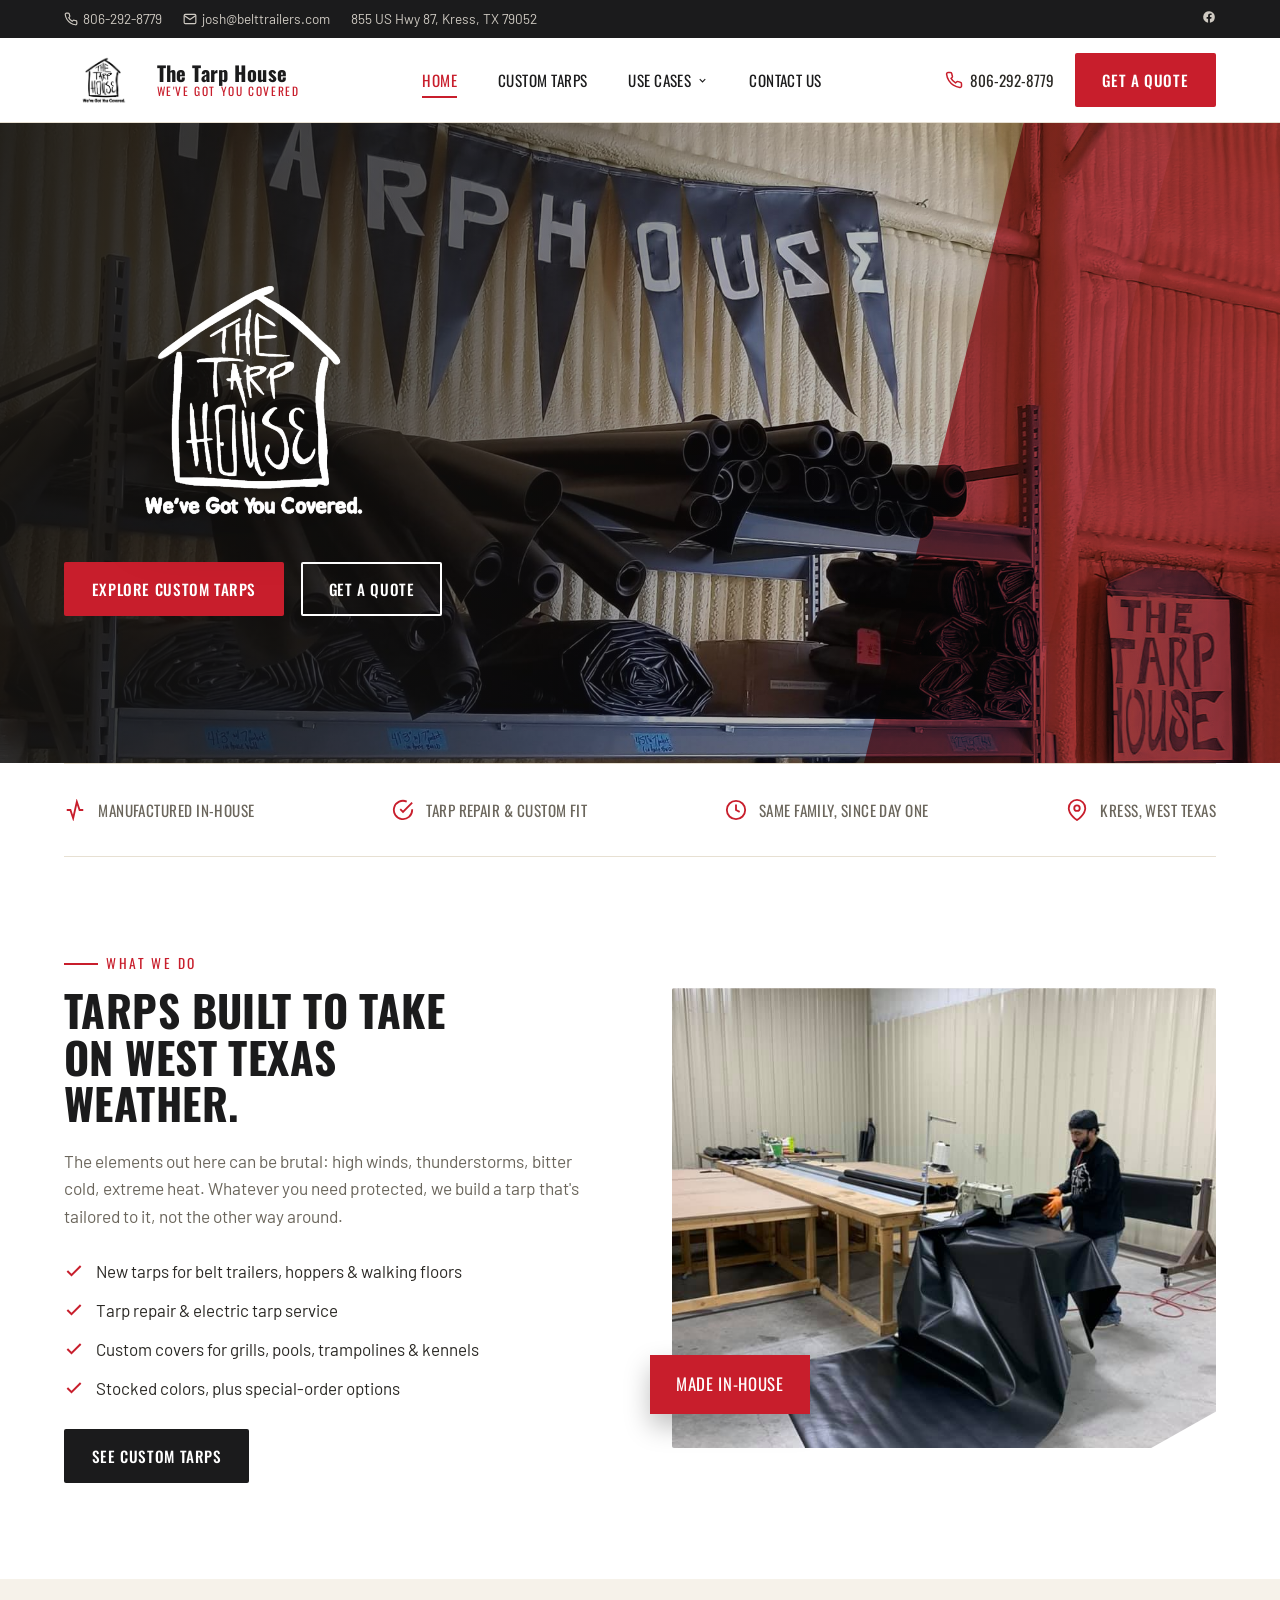
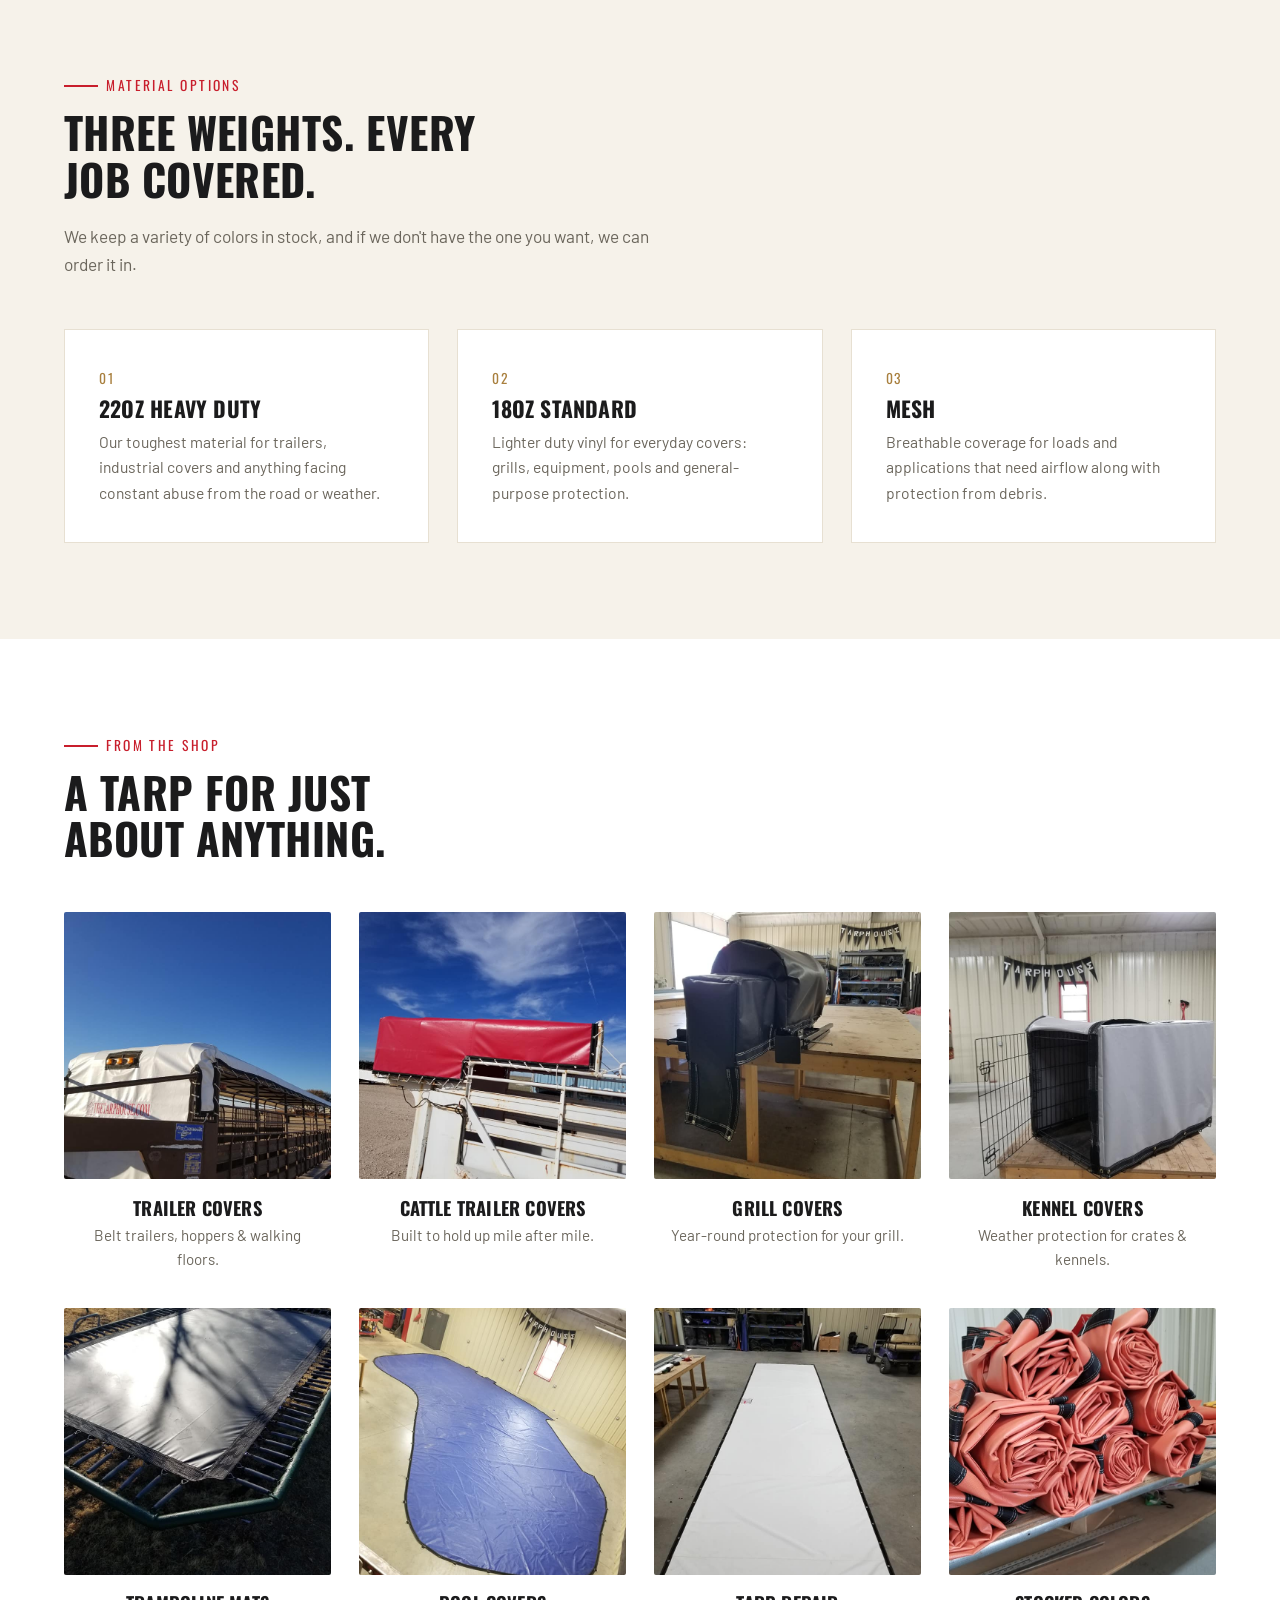
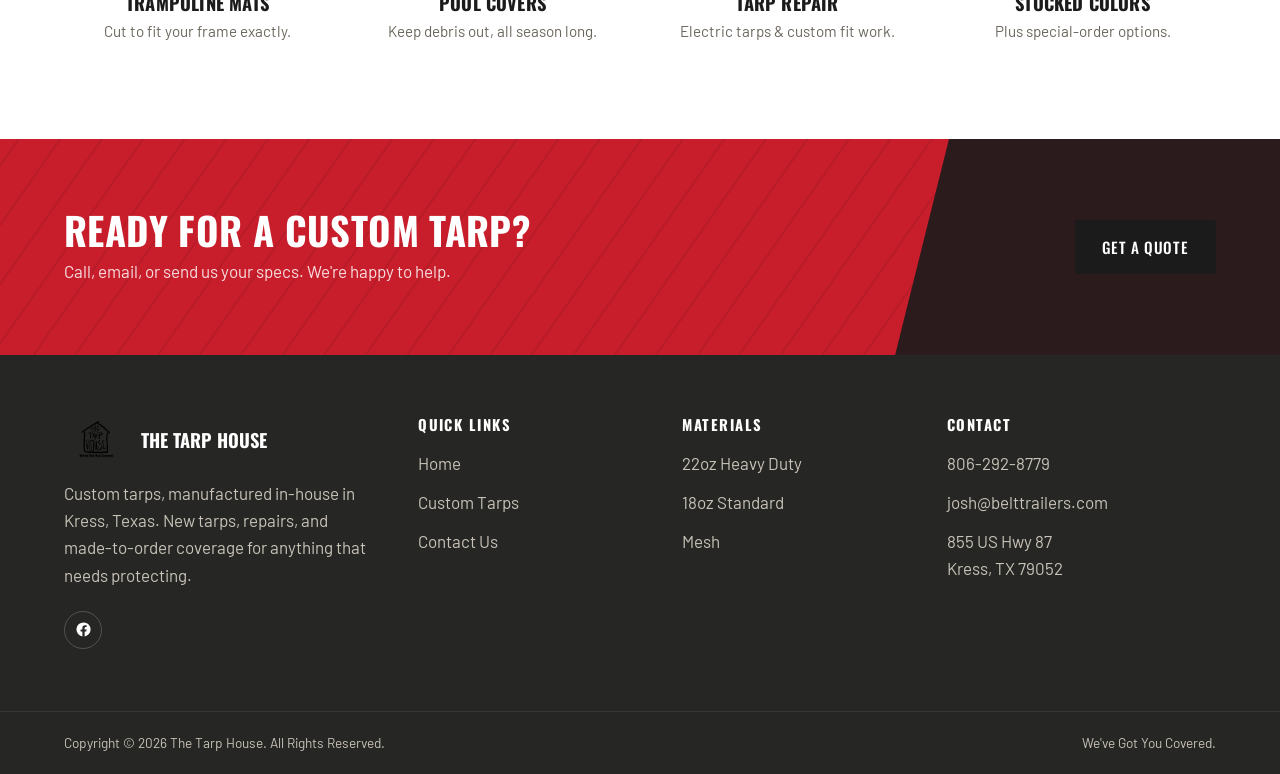
==== commit ba17c557: "Invert hero logo to white, drop the white card Logo now sits directly on the hero photo with a drop-" ====
--- a/index.html
+++ b/index.html
@@ -76,7 +76,7 @@
   <div class="hero-shape"></div>
   <div class="hero-shape two"></div>
   <div class="container">
-    <img src="assets/img/hero-large-logo.png" alt="The Tarp House: We've Got You Covered" class="hero-logo">
+    <img src="assets/img/hero-large-logo-white.png" alt="The Tarp House: We've Got You Covered" class="hero-logo">
     <div class="hero-actions">
       <a href="custom-tarps.html" class="btn btn-red">Explore Custom Tarps</a>
       <a href="contact-us.html" class="btn btn-outline">Get a Quote</a>
--- a/assets/css/style.css
+++ b/assets/css/style.css
@@ -251,10 +251,8 @@
   color:#e6e2d8; max-width: 46ch; font-size:1.12rem;
 }
 .hero-logo{
-  width: 100%; max-width: 340px;
-  background: #fff; padding: 28px 30px 22px;
-  border-radius: var(--radius);
-  box-shadow: 0 24px 60px rgba(0,0,0,.35);
+  width: 100%; max-width: 380px;
+  filter: drop-shadow(0 10px 30px rgba(0,0,0,.45));
 }
 .hero-actions{ display:flex; gap:1em; margin-top: 2em; flex-wrap: wrap; }
 
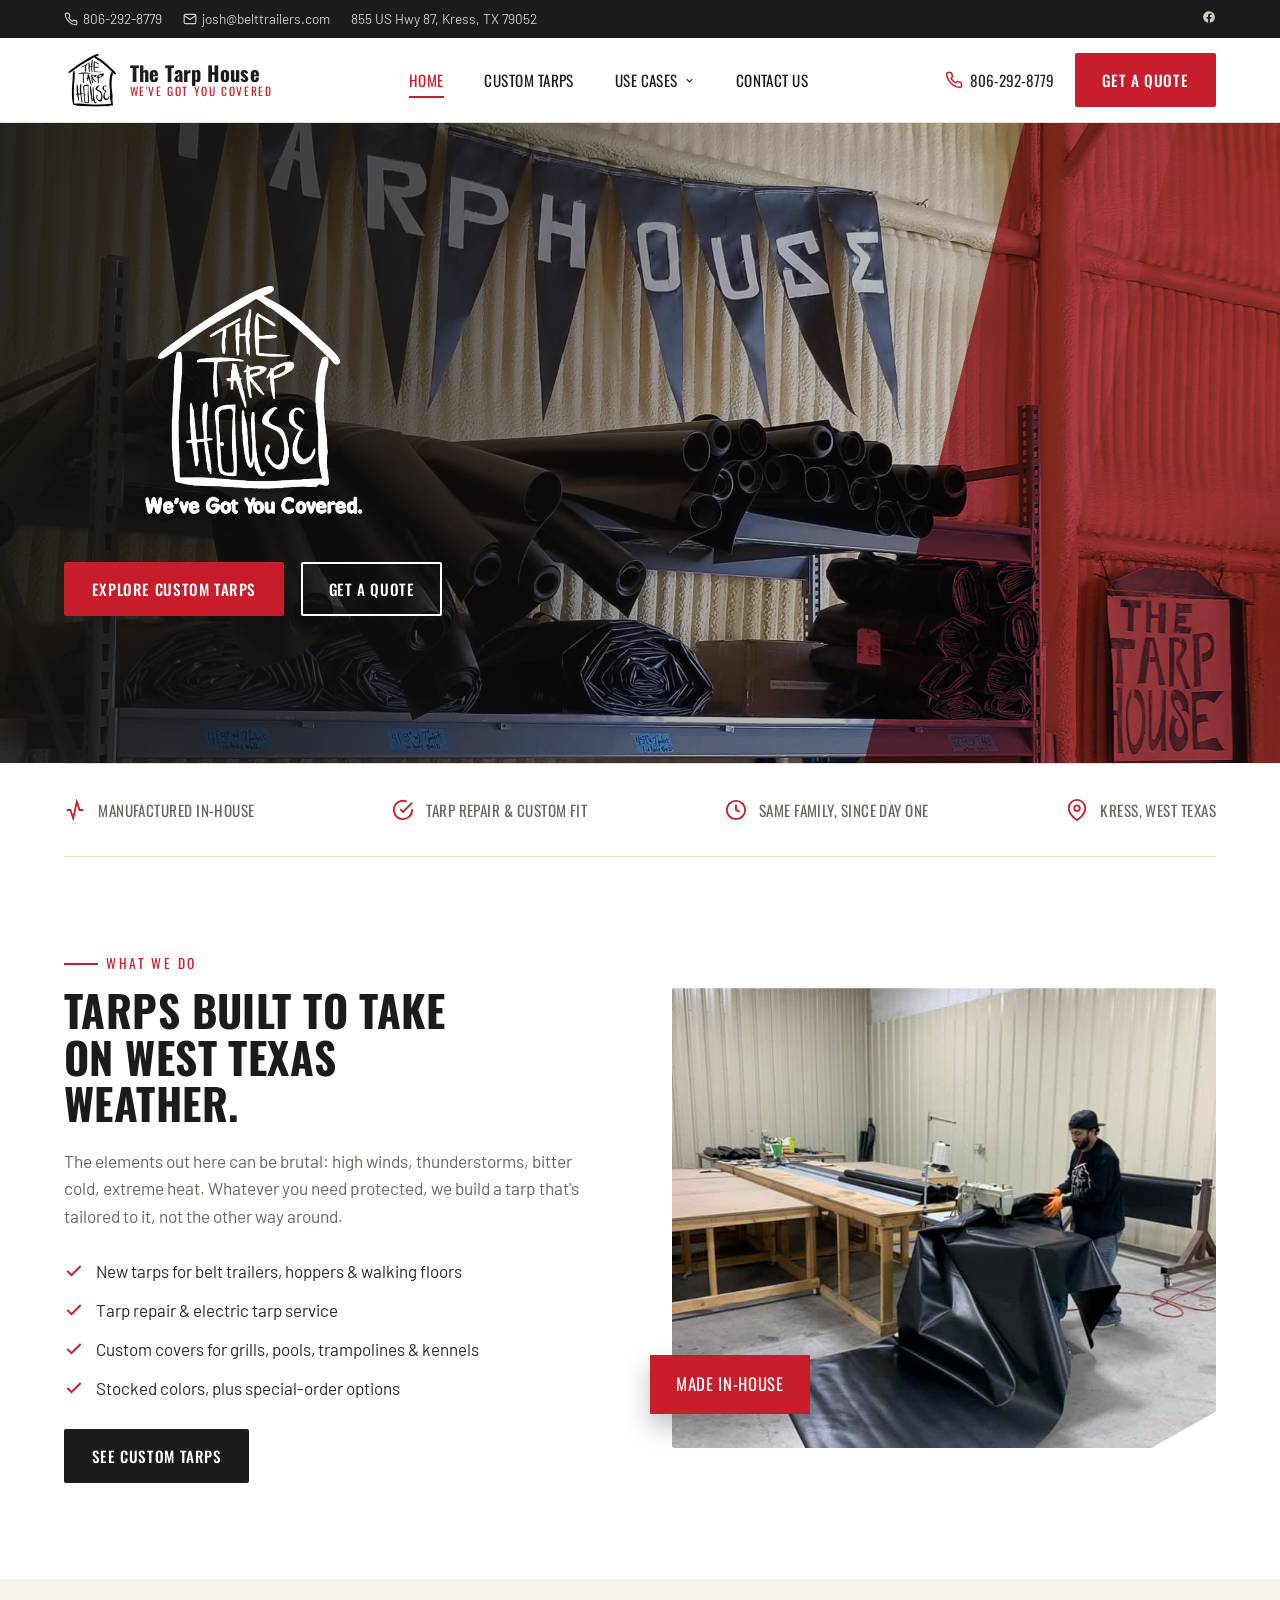
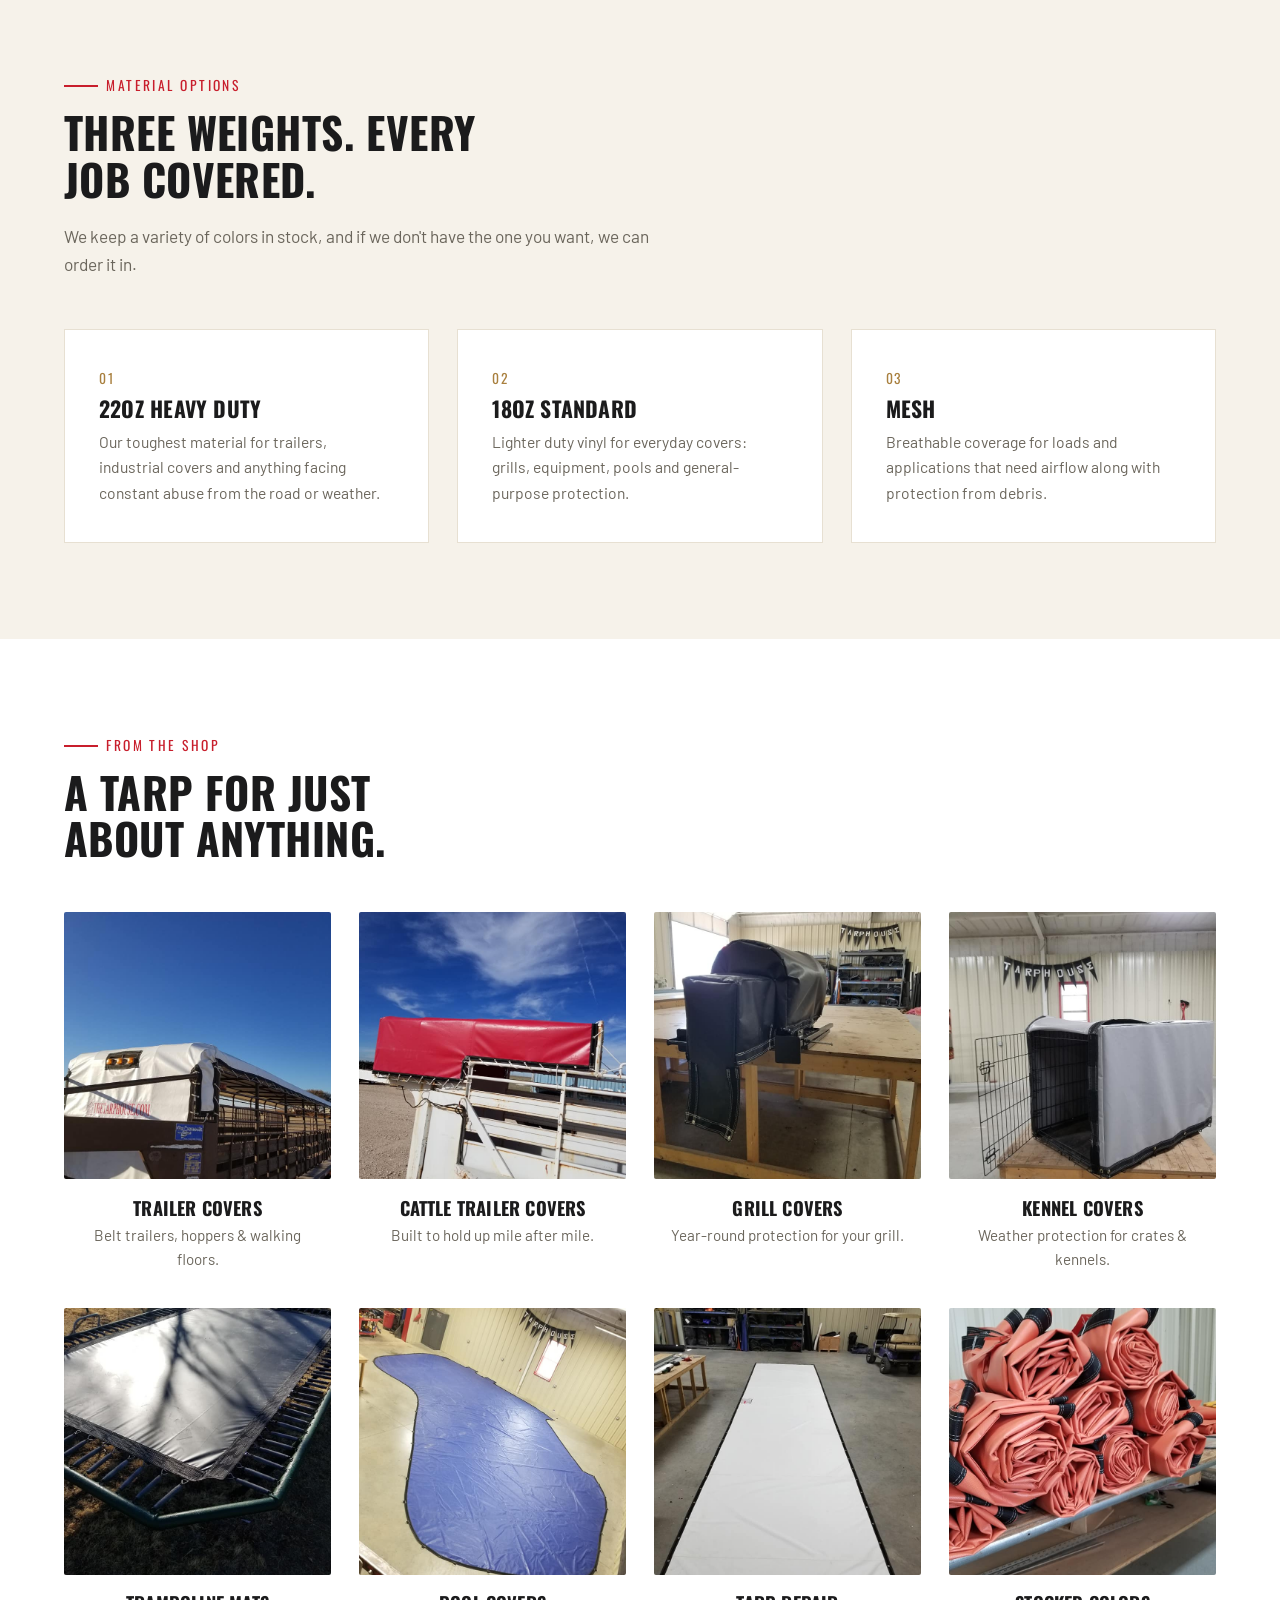
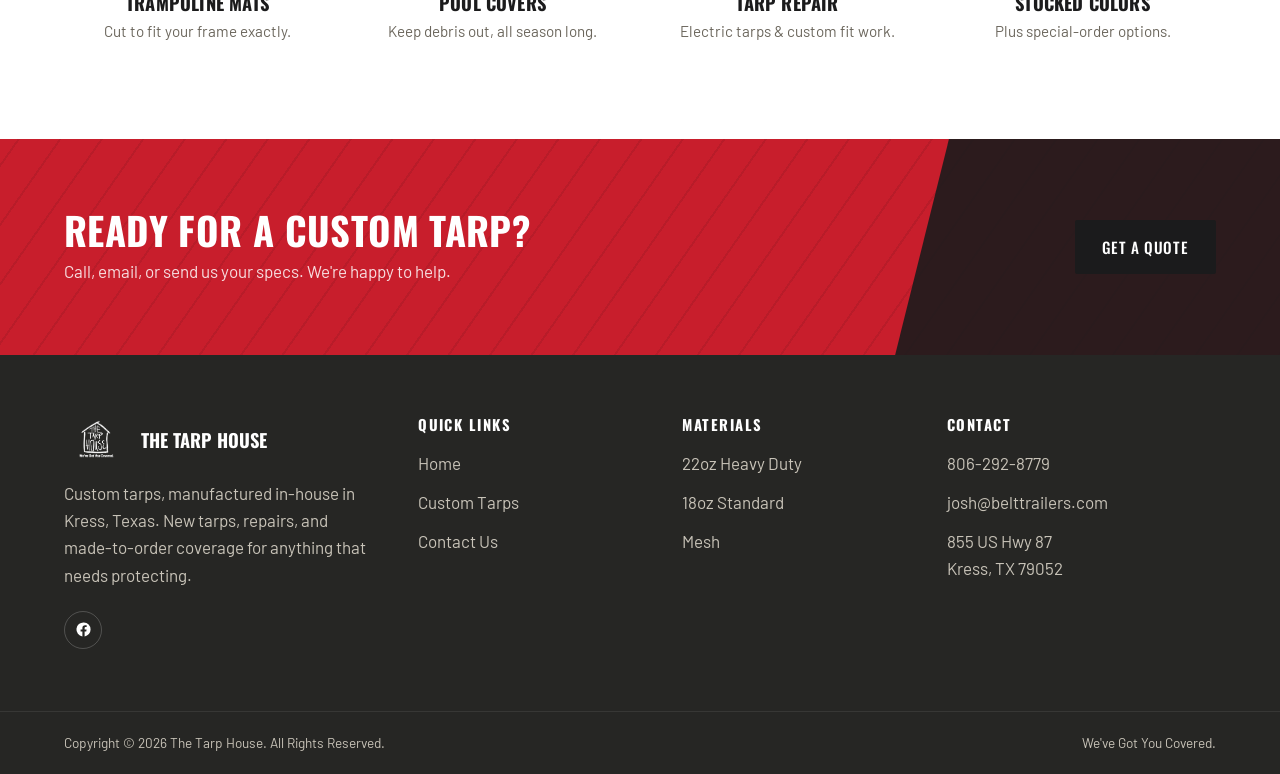
==== commit d87f56be: "Use white logo mark in the footer Footer sits on a dark background; the black logo mark was nearly i" ====
--- a/index.html
+++ b/index.html
@@ -211,7 +211,7 @@
     <div class="container footer-cols">
       <div>
         <div class="footer-brand">
-          <img src="assets/img/logo-mark.png" alt="The Tarp House">
+          <img src="assets/img/logo-mark-white.png" alt="The Tarp House">
           <b>The Tarp House</b>
         </div>
         <p>Custom tarps, manufactured in-house in Kress, Texas. New tarps, repairs, and made-to-order coverage for anything that needs protecting.</p>
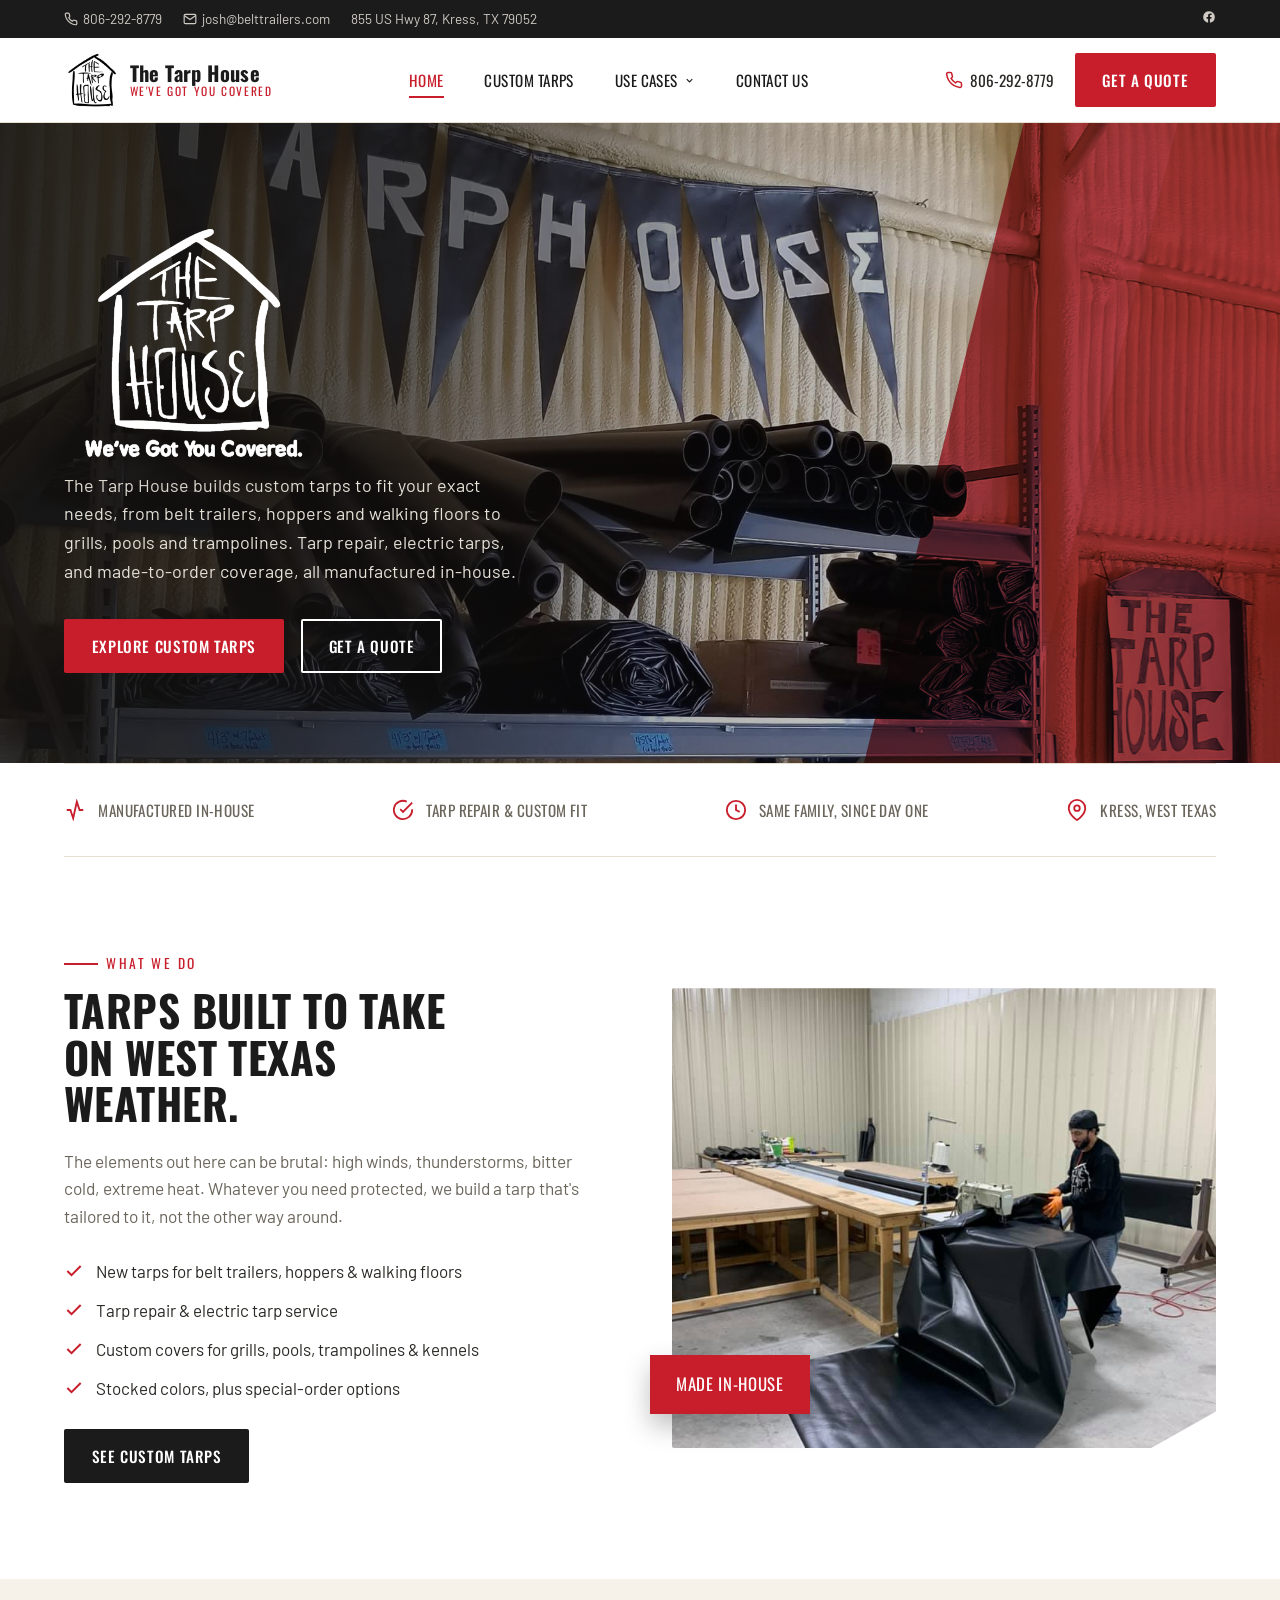
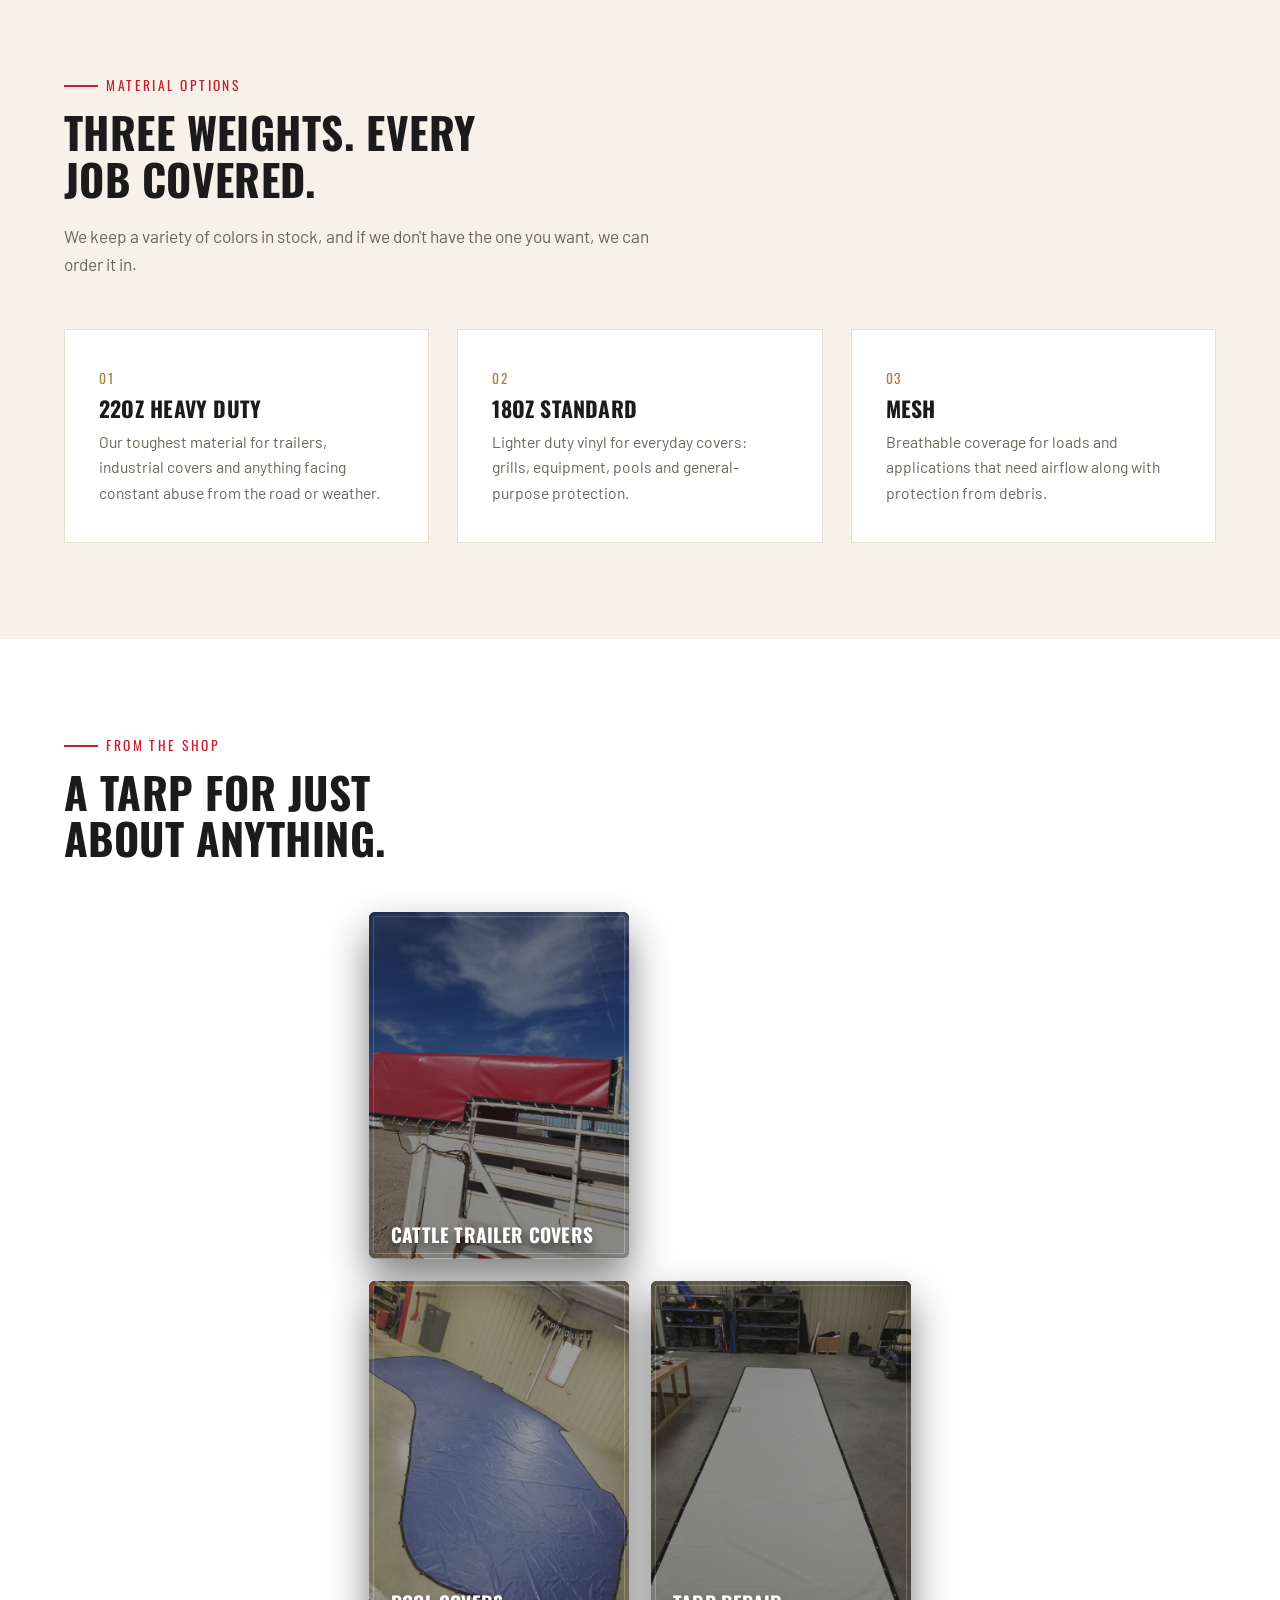
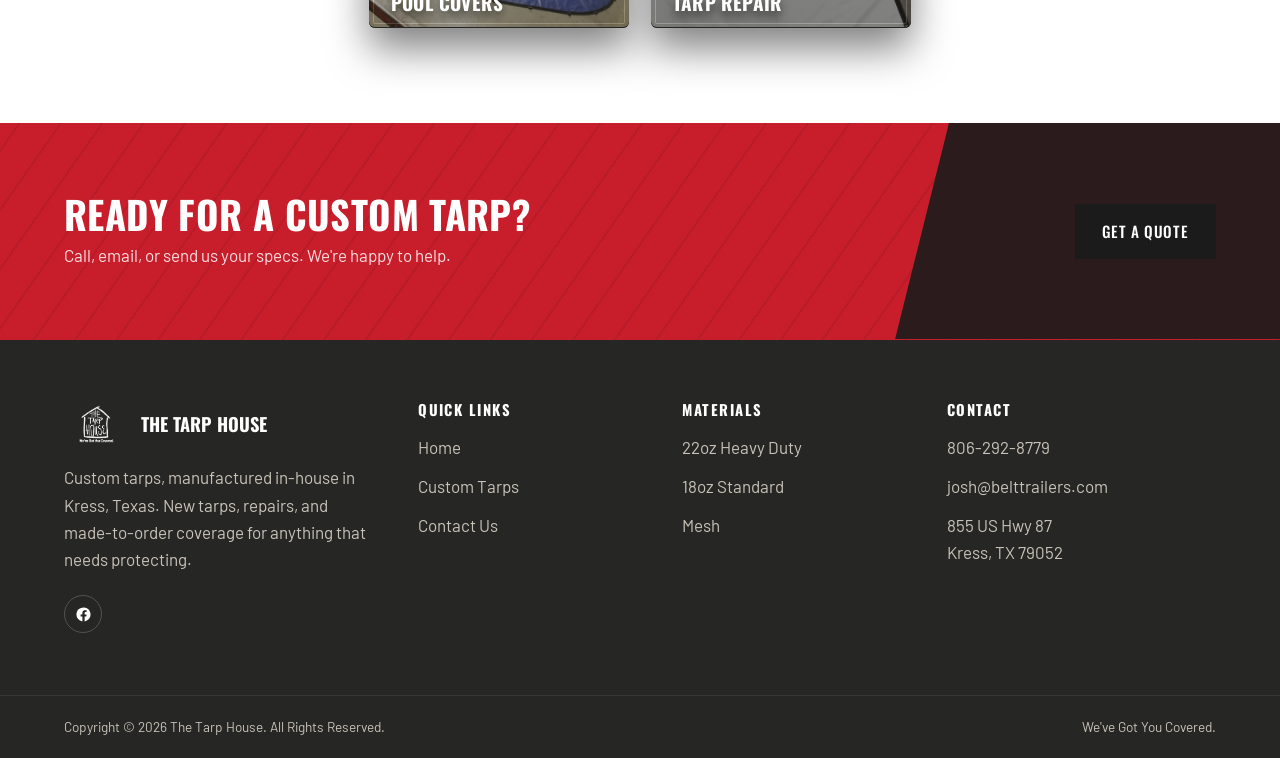
==== commit df0e8f73: "Add 3D tilt hover cards to the home gallery, restore hero paragraph Gallery ("A tarp for just about " ====
--- a/index.html
+++ b/index.html
@@ -77,6 +77,7 @@
   <div class="hero-shape two"></div>
   <div class="container">
     <img src="assets/img/hero-large-logo-white.png" alt="The Tarp House: We've Got You Covered" class="hero-logo">
+    <p>The Tarp House builds custom tarps to fit your exact needs, from belt trailers, hoppers and walking floors to grills, pools and trampolines. Tarp repair, electric tarps, and made-to-order coverage, all manufactured in-house.</p>
     <div class="hero-actions">
       <a href="custom-tarps.html" class="btn btn-red">Explore Custom Tarps</a>
       <a href="contact-us.html" class="btn btn-outline">Get a Quote</a>
@@ -149,46 +150,78 @@
   <div class="container">
     <span class="eyebrow">From The Shop</span>
     <h2 class="section-title">A tarp for just about anything.</h2>
-    <div class="tiles">
-      <a class="tile" href="use-cases/trailer-covers.html">
-        <div class="tile-img"><img src="assets/img/trailer-tarp2.jpg" alt="Custom trailer tarp cover"></div>
-        <h3>Trailer Covers</h3>
-        <p>Belt trailers, hoppers &amp; walking floors.</p>
-      </a>
-      <a class="tile" href="use-cases/trailer-covers.html">
-        <div class="tile-img"><img src="assets/img/trailer-tarp3.jpg" alt="Custom cattle trailer tarp cover"></div>
-        <h3>Cattle Trailer Covers</h3>
-        <p>Built to hold up mile after mile.</p>
-      </a>
-      <a class="tile" href="use-cases/grill-covers.html">
-        <div class="tile-img"><img src="assets/img/Grill-cover.jpg" alt="Custom grill cover tarp"></div>
-        <h3>Grill Covers</h3>
-        <p>Year-round protection for your grill.</p>
-      </a>
-      <a class="tile" href="use-cases/kennel-covers.html">
-        <div class="tile-img"><img src="assets/img/kennel-tarp.jpg" alt="Custom kennel cover tarp"></div>
-        <h3>Kennel Covers</h3>
-        <p>Weather protection for crates &amp; kennels.</p>
-      </a>
-      <a class="tile" href="use-cases/trampoline-mats.html">
-        <div class="tile-img"><img src="assets/img/trampoline-mat.jpg" alt="Custom trampoline mat"></div>
-        <h3>Trampoline Mats</h3>
-        <p>Cut to fit your frame exactly.</p>
-      </a>
-      <a class="tile" href="custom-tarps.html">
-        <div class="tile-img"><img src="assets/img/Pool-cover.jpg" alt="Custom pool cover tarp"></div>
-        <h3>Pool Covers</h3>
-        <p>Keep debris out, all season long.</p>
-      </a>
-      <a class="tile" href="contact-us.html">
-        <div class="tile-img"><img src="assets/img/tarp-strip.jpg" alt="Tarp repair and custom fit material"></div>
-        <h3>Tarp Repair</h3>
-        <p>Electric tarps &amp; custom fit work.</p>
-      </a>
-      <a class="tile" href="use-cases/colors.html">
-        <div class="tile-img"><img src="assets/img/rolled-tarps.jpg" alt="Rolled custom tarp material in stock colors"></div>
-        <h3>Stocked Colors</h3>
-        <p>Plus special-order options.</p>
+    <div class="hcards">
+      <a class="hcard-wrap" href="use-cases/trailer-covers.html">
+        <div class="hcard">
+          <div class="hcard-bg" style="background-image:url('assets/img/trailer-tarp2.jpg')"></div>
+          <div class="hcard-info">
+            <h3>Trailer Covers</h3>
+            <p>Belt trailers, hoppers &amp; walking floors.</p>
+          </div>
+        </div>
+      </a>
+      <a class="hcard-wrap" href="use-cases/trailer-covers.html">
+        <div class="hcard">
+          <div class="hcard-bg" style="background-image:url('assets/img/trailer-tarp3.jpg')"></div>
+          <div class="hcard-info">
+            <h3>Cattle Trailer Covers</h3>
+            <p>Built to hold up mile after mile.</p>
+          </div>
+        </div>
+      </a>
+      <a class="hcard-wrap" href="use-cases/grill-covers.html">
+        <div class="hcard">
+          <div class="hcard-bg" style="background-image:url('assets/img/Grill-cover.jpg')"></div>
+          <div class="hcard-info">
+            <h3>Grill Covers</h3>
+            <p>Year-round protection for your grill.</p>
+          </div>
+        </div>
+      </a>
+      <a class="hcard-wrap" href="use-cases/kennel-covers.html">
+        <div class="hcard">
+          <div class="hcard-bg" style="background-image:url('assets/img/kennel-tarp.jpg')"></div>
+          <div class="hcard-info">
+            <h3>Kennel Covers</h3>
+            <p>Weather protection for crates &amp; kennels.</p>
+          </div>
+        </div>
+      </a>
+      <a class="hcard-wrap" href="use-cases/trampoline-mats.html">
+        <div class="hcard">
+          <div class="hcard-bg" style="background-image:url('assets/img/trampoline-mat.jpg')"></div>
+          <div class="hcard-info">
+            <h3>Trampoline Mats</h3>
+            <p>Cut to fit your frame exactly.</p>
+          </div>
+        </div>
+      </a>
+      <a class="hcard-wrap" href="custom-tarps.html">
+        <div class="hcard">
+          <div class="hcard-bg" style="background-image:url('assets/img/Pool-cover.jpg')"></div>
+          <div class="hcard-info">
+            <h3>Pool Covers</h3>
+            <p>Keep debris out, all season long.</p>
+          </div>
+        </div>
+      </a>
+      <a class="hcard-wrap" href="contact-us.html">
+        <div class="hcard">
+          <div class="hcard-bg" style="background-image:url('assets/img/tarp-strip.jpg')"></div>
+          <div class="hcard-info">
+            <h3>Tarp Repair</h3>
+            <p>Electric tarps &amp; custom fit work.</p>
+          </div>
+        </div>
+      </a>
+      <a class="hcard-wrap" href="use-cases/colors.html">
+        <div class="hcard">
+          <div class="hcard-bg" style="background-image:url('assets/img/rolled-tarps.jpg')"></div>
+          <div class="hcard-info">
+            <h3>Stocked Colors</h3>
+            <p>Plus special-order options.</p>
+          </div>
+        </div>
       </a>
     </div>
   </div>
--- a/assets/css/style.css
+++ b/assets/css/style.css
@@ -252,6 +252,7 @@
 }
 .hero-logo{
   width: 100%; max-width: 380px;
+  margin-left: -60px;
   filter: drop-shadow(0 10px 30px rgba(0,0,0,.45));
 }
 .hero-actions{ display:flex; gap:1em; margin-top: 2em; flex-wrap: wrap; }
@@ -339,18 +340,78 @@
 }
 .gallery-item.wide{ grid-column: span 2; }
 
-/* ---------- use-case tiles (uniform grid, caption below image, used on Home) ---------- */
-.tiles{ display:grid; grid-template-columns: repeat(4, 1fr); gap: 36px 28px; margin-top: 3em; }
-.tile{ display:block; text-align:center; }
-.tile-img{
-  aspect-ratio: 1 / 1; overflow:hidden; background: var(--cream);
-  border-radius: var(--radius); margin-bottom: 1.1em;
-}
-.tile-img img{ width:100%; height:100%; object-fit:cover; transition: transform .45s ease; }
-.tile:hover .tile-img img{ transform: scale(1.06); }
-.tile h3{ font-size: 1.15rem; margin-bottom:.3em; transition: color .18s ease; }
-.tile:hover h3{ color: var(--red); }
-.tile p{ color: var(--text-soft); font-size:.95rem; margin:0 auto; max-width: 26ch; }
+/* ---------- use-case hover cards (3D tilt + reveal, used on Home "gallery") ---------- */
+.hcards{
+  display:flex; flex-wrap:wrap; justify-content:center;
+  gap: 22px; margin-top: 3em;
+}
+.hcard-wrap{
+  display:block; flex: 0 0 260px; width:260px;
+  perspective: 800px;
+  transform-style: preserve-3d;
+  cursor:pointer;
+}
+.hcard{
+  position:relative; width:100%; aspect-ratio: 3 / 4;
+  background: var(--charcoal);
+  overflow:hidden; border-radius: 6px;
+  box-shadow:
+    rgba(0,0,0,.5) 0 20px 40px 0,
+    inset var(--charcoal) 0 0 0 4px,
+    inset rgba(255,255,255,.35) 0 0 0 5px;
+  transition: 1s cubic-bezier(.445,.05,.55,.95);
+}
+.hcard-bg{
+  opacity:.55; position:absolute; top:-20px; left:-20px;
+  width: calc(100% + 40px); height: calc(100% + 40px);
+  background-repeat:no-repeat; background-position:center; background-size:cover;
+  transition: 1s cubic-bezier(.445,.05,.55,.95), opacity 5s 1s cubic-bezier(.445,.05,.55,.95);
+  pointer-events:none;
+}
+.hcard-info{
+  padding: 22px; position:absolute; left:0; right:0; bottom:0; z-index:1;
+  color:#fff;
+  transform: translateY(40%);
+  transition: .6s 1.6s cubic-bezier(.215,.61,.355,1);
+}
+.hcard-info h3{
+  position:relative; z-index:1; color:#fff; font-size:1.2rem; margin-bottom:.25em;
+  text-shadow: 0 6px 10px rgba(0,0,0,.5);
+}
+.hcard-info p{
+  position:relative; z-index:1; margin:0; opacity:0; font-size:.92rem; color:#eae6db;
+  text-shadow: 0 2px 3px rgba(0,0,0,1);
+  transition: .6s 1.6s cubic-bezier(.215,.61,.355,1);
+}
+.hcard-info::after{
+  content:""; position:absolute; inset:0; z-index:0;
+  background-image: linear-gradient(to bottom, transparent 0%, rgba(0,0,0,.72) 100%);
+  opacity:0; transform: translateY(100%);
+  transition: 5s 1s cubic-bezier(.445,.05,.55,.95);
+}
+.hcard-wrap:hover .hcard-info{ transform: translateY(0); transition: .6s cubic-bezier(.23,1,.32,1); }
+.hcard-wrap:hover .hcard-info p{ opacity:1; transition: .6s cubic-bezier(.23,1,.32,1); }
+.hcard-wrap:hover .hcard-info::after{
+  opacity:1; transform: translateY(0); transition: 5s cubic-bezier(.23,1,.32,1);
+}
+.hcard-wrap:hover .hcard-bg{
+  opacity:.85; transition: .6s cubic-bezier(.23,1,.32,1), opacity 5s cubic-bezier(.23,1,.32,1);
+}
+.hcard-wrap:hover .hcard{
+  transition: .6s cubic-bezier(.23,1,.32,1), box-shadow 2s cubic-bezier(.23,1,.32,1);
+  box-shadow:
+    rgba(200,30,44,.35) 0 0 40px 5px,
+    rgba(255,255,255,.9) 0 0 0 1px,
+    rgba(0,0,0,.6) 0 30px 60px 0,
+    inset var(--charcoal) 0 0 0 4px,
+    inset rgba(255,255,255,.5) 0 0 0 5px;
+}
+@media (hover: none){
+  .hcard-info{ transform: translateY(0); }
+  .hcard-info p{ opacity:1; }
+  .hcard-info::after{ opacity:1; transform: translateY(0); }
+  .hcard-bg{ opacity:.7; }
+}
 
 /* ---------- cta band ---------- */
 .cta-band{
@@ -514,6 +575,7 @@
   .nav-phone{ display:none; }
   .hamburger{ display:flex; }
   .hero{ min-height: 560px; text-align:left; }
+  .hero-logo{ margin-left:0; max-width: 280px; }
   .hero-actions .btn{ width:100%; justify-content:center; }
   .hero-actions{ flex-direction:column; }
   section{ padding: 64px 0; }
